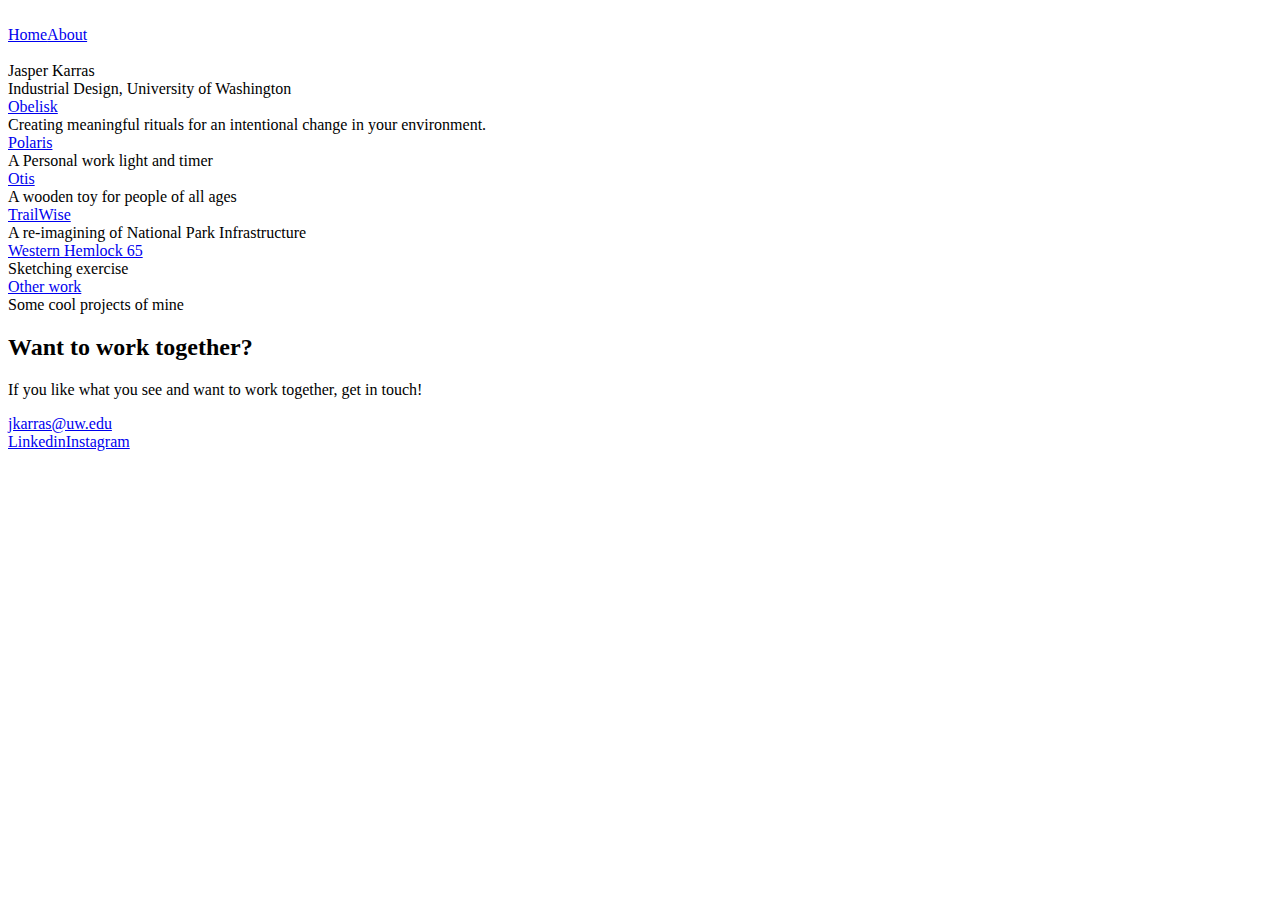
==== index.html @ 65a15283 "Update index.html" ====
<!DOCTYPE html><!-- Last Published: Wed Sep 06 2023 22:55:14 GMT+0000 (Coordinated Universal Time) -->
<html data-wf-domain="www.jasperkarras.com" data-wf-page="64d1410ad938872510b209ac" data-wf-site="639cd69fa449411ac38918b7">
   <head>
      <meta charset="utf-8"/>
      <title>Portfolio - Webflow HTML website template</title>
      <meta content="Portfolio - Webflow HTML website template" property="og:title"/>
      <meta content="https://uploads-ssl.webflow.com/5c6e6f46bf98b2013cf621c5/5cdbf62c56d6dd3315e2b16b_Portfolio%20SEO.jpg" property="og:image"/>
      <meta content="Portfolio - Webflow HTML website template" property="twitter:title"/>
      <meta content="https://uploads-ssl.webflow.com/5c6e6f46bf98b2013cf621c5/5cdbf62c56d6dd3315e2b16b_Portfolio%20SEO.jpg" property="twitter:image"/>
      <meta content="width=device-width, initial-scale=1" name="viewport"/>
      <link href="https://uploads-ssl.webflow.com/639cd69fa449411ac38918b7/css/jaspers-karras.webflow.66f921ea4.css" rel="stylesheet" type="text/css"/>
      <link href="https://fonts.googleapis.com" rel="preconnect"/>
      <link href="https://fonts.gstatic.com" rel="preconnect" crossorigin="anonymous"/>
      <script src="https://ajax.googleapis.com/ajax/libs/webfont/1.6.26/webfont.js" type="text/javascript"></script><script type="text/javascript">WebFont.load({  google: {    families: ["Montserrat:100,100italic,200,200italic,300,300italic,400,400italic,500,500italic,600,600italic,700,700italic,800,800italic,900,900italic"]  }});</script><script type="text/javascript">!function(o,c){var n=c.documentElement,t=" w-mod-";n.className+=t+"js",("ontouchstart"in o||o.DocumentTouch&&c instanceof DocumentTouch)&&(n.className+=t+"touch")}(window,document);</script>
      <link href="https://uploads-ssl.webflow.com/639cd69fa449411ac38918b7/639e74be36cbb329729930bb_Asset%205.png" rel="shortcut icon" type="image/x-icon"/>
      <link href="https://uploads-ssl.webflow.com/639cd69fa449411ac38918b7/639e745b406f2f4db6994e37_Asset%204.png" rel="apple-touch-icon"/>
   </head>
   <body>
      <div data-collapse="medium" data-animation="default" data-duration="400" data-easing="ease" data-easing2="ease" role="banner" class="navigation w-nav">
         <div class="navigation-items">
            <a href="/" aria-current="page" class="logo-link w-nav-brand w--current"><img src="https://uploads-ssl.webflow.com/639cd69fa449411ac38918b7/63a20079c3e6c9027e8489c9_Asset%207.png" width="104" alt=""/></a>
            <div class="navigation-wrap">
               <nav role="navigation" class="navigation-items w-nav-menu"><a href="/" aria-current="page" class="navigation-item w-nav-link w--current">Home</a><a href="/about" class="navigation-item w-nav-link">About</a></nav>
               <div class="menu-button w-nav-button"><img src="https://uploads-ssl.webflow.com/639cd69fa449411ac38918b7/639cd69fa44941b0b48918c8_menu-icon.png" width="22" alt="" class="menu-icon"/></div>
            </div>
         </div>
      </div>
      <div class="section">
         <div class="container">
            <div class="intro-wrap">
               <div class="name-text">Jasper Karras</div>
               <div class="paragrah2">Industrial Design, University of Washington</div>
            </div>
         </div>
      </div>
      <div class="section">
         <div id="works-grid" class="w-layout-grid works-grid">
            <div id="w-node-dff26f68-5731-3efa-d3dd-8f65c72d8fa5-10b209ac">
               <a href="/work/obelisk" class="work-image cc-work-1 w-inline-block"></a>
               <div class="work-description">
                  <a href="/work/obelisk" class="project-name-link">Obelisk<br/></a>
                  <div class="paragraph-light">Creating meaningful rituals for an intentional change in your environment.</div>
               </div>
            </div>
            <div id="w-node-dff26f68-5731-3efa-d3dd-8f65c72d8fad-10b209ac">
               <a href="/work/polaris" class="work-image cc-work-2 w-inline-block"></a>
               <div class="work-description">
                  <a href="/work/polaris" class="project-name-link">Polaris</a>
                  <div class="paragraph-light">A Personal work light and timer</div>
               </div>
            </div>
            <div id="w-node-dff26f68-5731-3efa-d3dd-8f65c72d8fb4-10b209ac">
               <a href="/work/otis" class="work-image cc-work-3 w-inline-block"></a>
               <div class="work-description">
                  <a href="/work/otis" class="project-name-link">Otis</a>
                  <div class="paragraph-light">A wooden toy for people of all ages</div>
               </div>
            </div>
            <div id="w-node-dff26f68-5731-3efa-d3dd-8f65c72d8fbb-10b209ac">
               <a href="/work/trail-wise" class="work-image cc-work-4 w-inline-block"></a>
               <div class="work-description">
                  <a href="/work/trail-wise" class="project-name-link">TrailWise</a>
                  <div class="paragraph-light">A re-imagining of National Park Infrastructure</div>
               </div>
            </div>
            <div id="w-node-_381e9c3f-f70e-a086-1b49-a9f26a371dec-10b209ac">
               <a href="/work/western-hemlock-65" class="work-image cc-work-5 w-inline-block"></a>
               <div class="work-description">
                  <a href="/work/western-hemlock-65" class="project-name-link">Western Hemlock 65<br/></a>
                  <div class="paragraph-light">Sketching exercise</div>
               </div>
            </div>
            <div id="w-node-_5ee3672b-4632-948b-01dc-3e80025dd409-10b209ac">
               <a href="/work/other-work" class="work-image w-inline-block"></a>
               <div class="work-description">
                  <a href="/work/other-work" class="project-name-link">Other work</a>
                  <div class="paragraph-light">Some cool projects of mine</div>
               </div>
            </div>
         </div>
      </div>
      <div class="section">
         <div class="container">
            <div class="email-section">
               <h2>Want to work together?</h2>
               <p>If you like what you see and want to work together, get in touch!</p>
               <a href="mailto:jkarras@uw.edu" class="email-link">jkarras@uw.edu</a>
            </div>
         </div>
      </div>
      <div class="footer-wrap">
         <div><a href="https://webflow.com/" target="_blank" class="webflow-link w-inline-block"></a></div>
         <div class="footer-links"><a href="https://www.linkedin.com/in/jasper-karras/" target="_blank" class="footer-item">Linkedin</a><a href="https://www.instagram.com/jasperbwk/" target="_blank" class="footer-item">Instagram</a></div>
      </div>
      <script src="https://d3e54v103j8qbb.cloudfront.net/js/jquery-3.5.1.min.dc5e7f18c8.js?site=639cd69fa449411ac38918b7" type="text/javascript" integrity="sha256-9/aliU8dGd2tb6OSsuzixeV4y/faTqgFtohetphbbj0=" crossorigin="anonymous"></script><script src="https://uploads-ssl.webflow.com/639cd69fa449411ac38918b7/js/webflow.d513ca016.js" type="text/javascript"></script>
   </body>
</html>
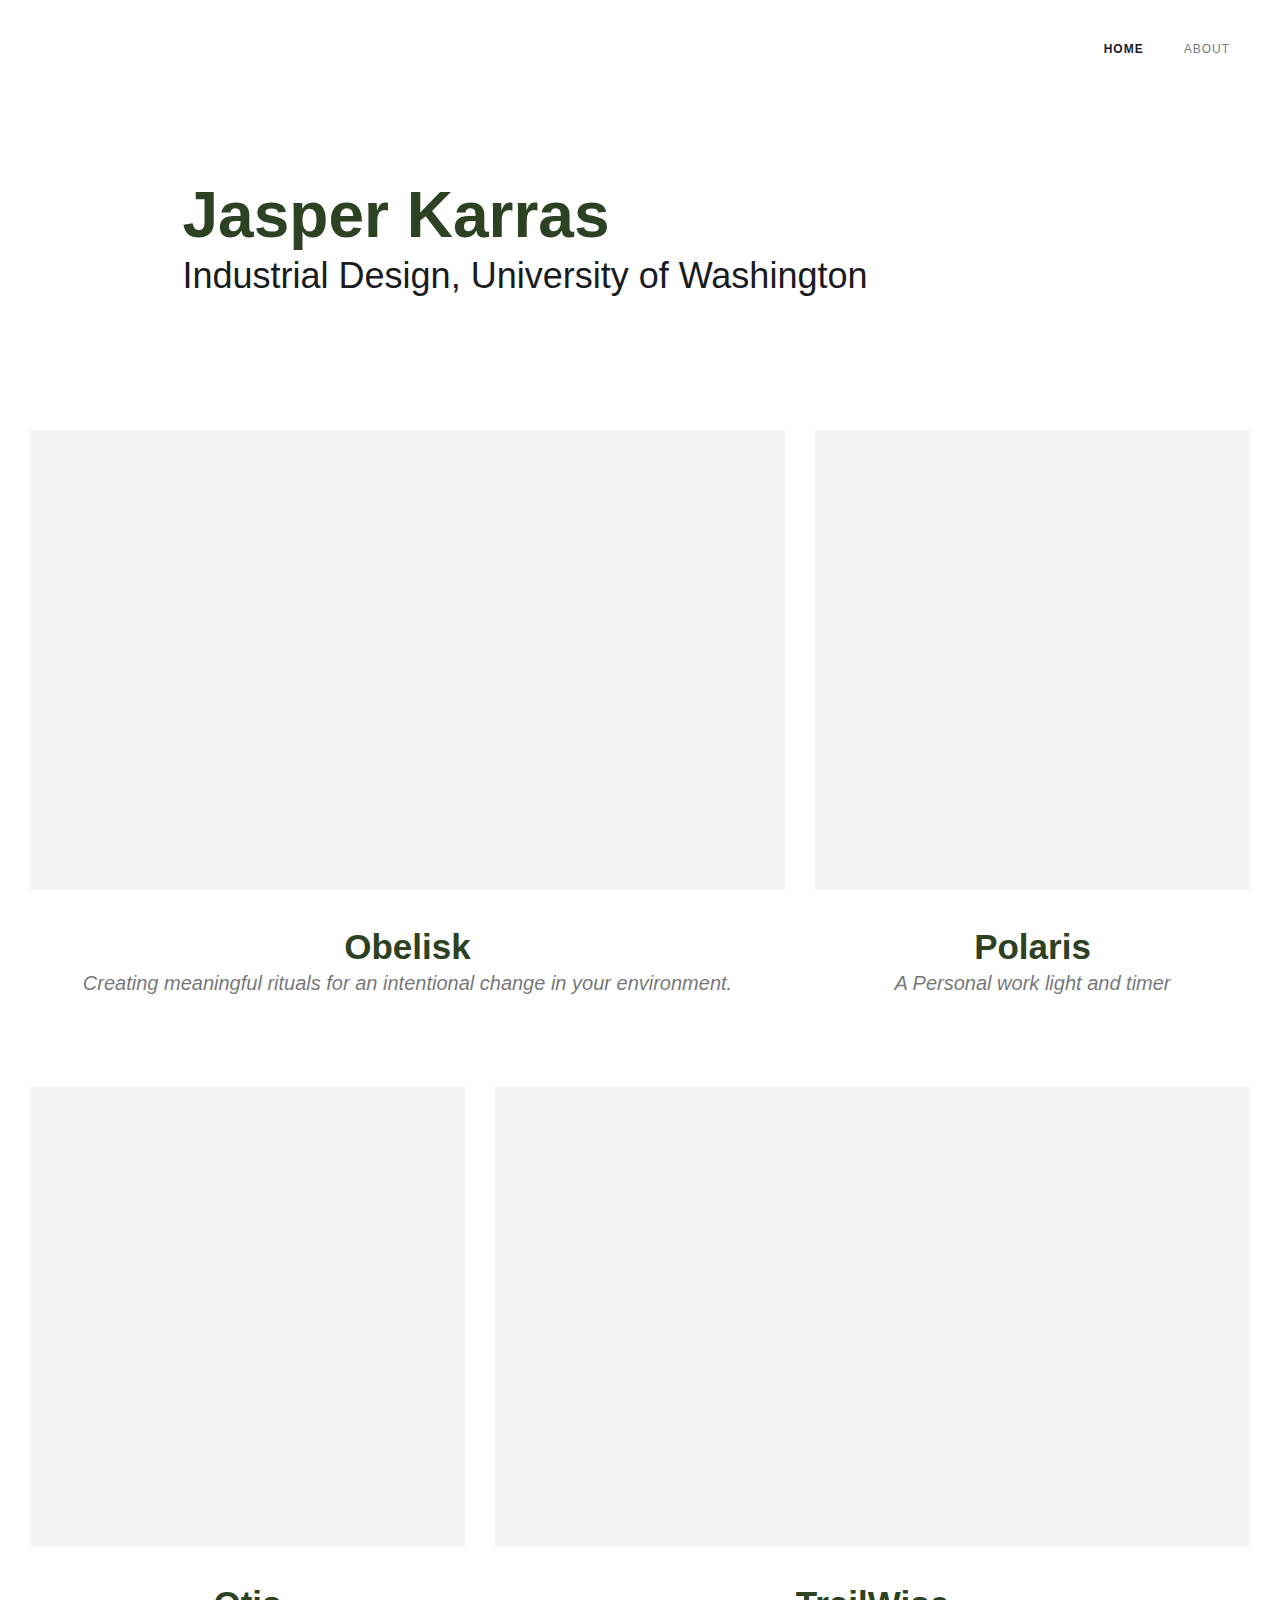
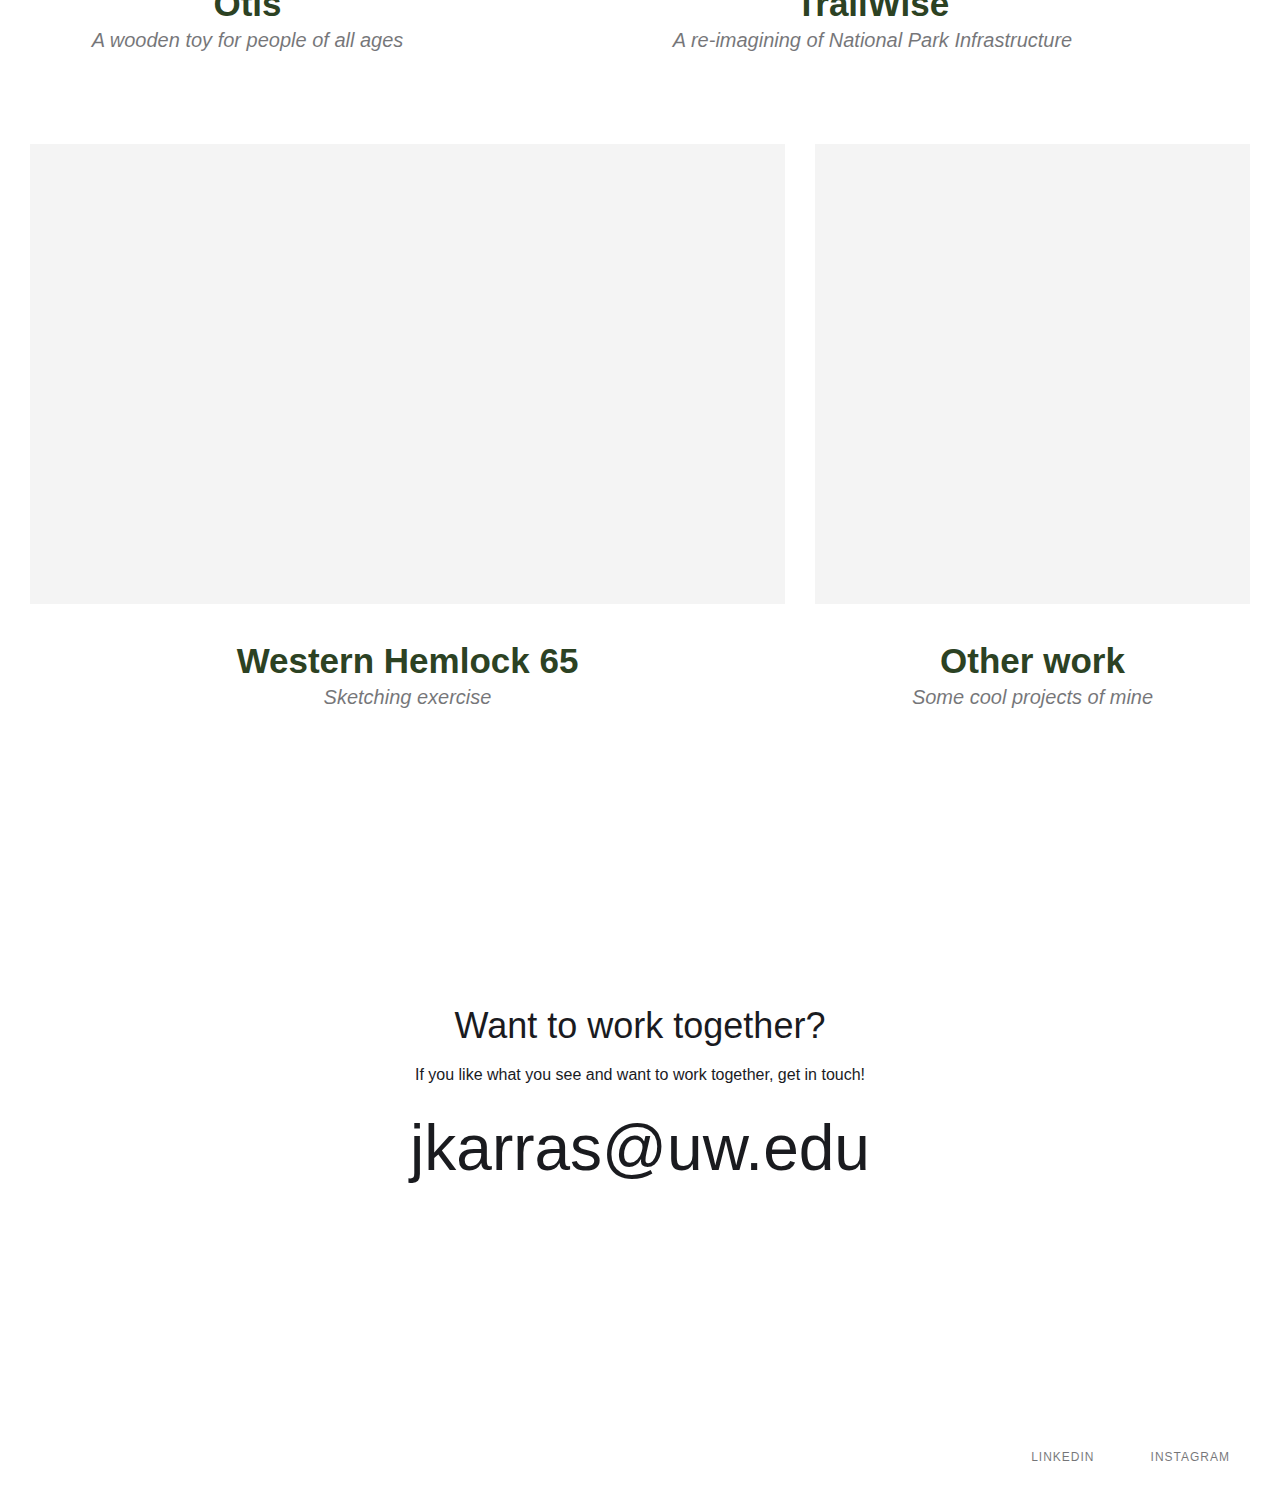
==== commit 819c4638: "Update index.html" ====
--- a/index.html
+++ b/index.html
@@ -2,13 +2,13 @@
 <html data-wf-domain="www.jasperkarras.com" data-wf-page="64d1410ad938872510b209ac" data-wf-site="639cd69fa449411ac38918b7">
    <head>
       <meta charset="utf-8"/>
-      <title>Portfolio - Webflow HTML website template</title>
+      <title>Portfolio</title>
       <meta content="Portfolio - Webflow HTML website template" property="og:title"/>
       <meta content="https://uploads-ssl.webflow.com/5c6e6f46bf98b2013cf621c5/5cdbf62c56d6dd3315e2b16b_Portfolio%20SEO.jpg" property="og:image"/>
       <meta content="Portfolio - Webflow HTML website template" property="twitter:title"/>
       <meta content="https://uploads-ssl.webflow.com/5c6e6f46bf98b2013cf621c5/5cdbf62c56d6dd3315e2b16b_Portfolio%20SEO.jpg" property="twitter:image"/>
       <meta content="width=device-width, initial-scale=1" name="viewport"/>
-      <link href="https://uploads-ssl.webflow.com/639cd69fa449411ac38918b7/css/jaspers-karras.webflow.66f921ea4.css" rel="stylesheet" type="text/css"/>
+      <link href="assets/css/main.css" rel="stylesheet" type="text/css"/>
       <link href="https://fonts.googleapis.com" rel="preconnect"/>
       <link href="https://fonts.gstatic.com" rel="preconnect" crossorigin="anonymous"/>
       <script src="https://ajax.googleapis.com/ajax/libs/webfont/1.6.26/webfont.js" type="text/javascript"></script><script type="text/javascript">WebFont.load({  google: {    families: ["Montserrat:100,100italic,200,200italic,300,300italic,400,400italic,500,500italic,600,600italic,700,700italic,800,800italic,900,900italic"]  }});</script><script type="text/javascript">!function(o,c){var n=c.documentElement,t=" w-mod-";n.className+=t+"js",("ontouchstart"in o||o.DocumentTouch&&c instanceof DocumentTouch)&&(n.className+=t+"touch")}(window,document);</script>
--- a/assets/css/main.css
+++ b/assets/css/main.css
@@ -0,0 +1,3737 @@
+html {
+  -ms-text-size-adjust: 100%;
+  -webkit-text-size-adjust: 100%;
+  font-family: sans-serif;
+}
+
+body {
+  margin: 0;
+}
+
+article, aside, details, figcaption, figure, footer, header, hgroup, main, menu, nav, section, summary {
+  display: block;
+}
+
+audio, canvas, progress, video {
+  vertical-align: baseline;
+  display: inline-block;
+}
+
+audio:not([controls]) {
+  height: 0;
+  display: none;
+}
+
+[hidden], template {
+  display: none;
+}
+
+a {
+  background-color: rgba(0, 0, 0, 0);
+}
+
+a:active, a:hover {
+  outline: 0;
+}
+
+abbr[title] {
+  border-bottom: 1px dotted;
+}
+
+b, strong {
+  font-weight: bold;
+}
+
+dfn {
+  font-style: italic;
+}
+
+h1 {
+  margin: .67em 0;
+  font-size: 2em;
+}
+
+mark {
+  color: #000;
+  background: #ff0;
+}
+
+small {
+  font-size: 80%;
+}
+
+sub, sup {
+  vertical-align: baseline;
+  font-size: 75%;
+  line-height: 0;
+  position: relative;
+}
+
+sup {
+  top: -.5em;
+}
+
+sub {
+  bottom: -.25em;
+}
+
+img {
+  border: 0;
+}
+
+svg:not(:root) {
+  overflow: hidden;
+}
+
+figure {
+  margin: 1em 40px;
+}
+
+hr {
+  box-sizing: content-box;
+  height: 0;
+}
+
+pre {
+  overflow: auto;
+}
+
+code, kbd, pre, samp {
+  font-family: monospace;
+  font-size: 1em;
+}
+
+button, input, optgroup, select, textarea {
+  color: inherit;
+  font: inherit;
+  margin: 0;
+}
+
+button {
+  overflow: visible;
+}
+
+button, select {
+  text-transform: none;
+}
+
+button, html input[type="button"], input[type="reset"] {
+  -webkit-appearance: button;
+  cursor: pointer;
+}
+
+button[disabled], html input[disabled] {
+  cursor: default;
+}
+
+button::-moz-focus-inner, input::-moz-focus-inner {
+  border: 0;
+  padding: 0;
+}
+
+input {
+  line-height: normal;
+}
+
+input[type="checkbox"], input[type="radio"] {
+  box-sizing: border-box;
+  padding: 0;
+}
+
+input[type="number"]::-webkit-inner-spin-button, input[type="number"]::-webkit-outer-spin-button {
+  height: auto;
+}
+
+input[type="search"] {
+  -webkit-appearance: none;
+}
+
+input[type="search"]::-webkit-search-cancel-button, input[type="search"]::-webkit-search-decoration {
+  -webkit-appearance: none;
+}
+
+fieldset {
+  border: 1px solid silver;
+  margin: 0 2px;
+  padding: .35em .625em .75em;
+}
+
+legend {
+  border: 0;
+  padding: 0;
+}
+
+textarea {
+  overflow: auto;
+}
+
+optgroup {
+  font-weight: bold;
+}
+
+table {
+  border-collapse: collapse;
+  border-spacing: 0;
+}
+
+td, th {
+  padding: 0;
+}
+
+@font-face {
+  font-family: webflow-icons;
+  src: url("[data-uri]") format("truetype");
+  font-weight: normal;
+  font-style: normal;
+}
+
+[class^="w-icon-"], [class*=" w-icon-"] {
+  speak: none;
+  font-variant: normal;
+  text-transform: none;
+  -webkit-font-smoothing: antialiased;
+  -moz-osx-font-smoothing: grayscale;
+  font-style: normal;
+  font-weight: normal;
+  line-height: 1;
+  font-family: webflow-icons !important;
+}
+
+.w-icon-slider-right:before {
+  content: "î˜€";
+}
+
+.w-icon-slider-left:before {
+  content: "î˜";
+}
+
+.w-icon-nav-menu:before {
+  content: "î˜‚";
+}
+
+.w-icon-arrow-down:before, .w-icon-dropdown-toggle:before {
+  content: "î˜ƒ";
+}
+
+.w-icon-file-upload-remove:before {
+  content: "î¤€";
+}
+
+.w-icon-file-upload-icon:before {
+  content: "î¤ƒ";
+}
+
+* {
+  box-sizing: border-box;
+}
+
+html {
+  height: 100%;
+}
+
+body {
+  min-height: 100%;
+  color: #333;
+  background-color: #fff;
+  margin: 0;
+  font-family: Arial, sans-serif;
+  font-size: 14px;
+  line-height: 20px;
+}
+
+img {
+  max-width: 100%;
+  vertical-align: middle;
+  display: inline-block;
+}
+
+html.w-mod-touch * {
+  background-attachment: scroll !important;
+}
+
+.w-block {
+  display: block;
+}
+
+.w-inline-block {
+  max-width: 100%;
+  display: inline-block;
+}
+
+.w-clearfix:before, .w-clearfix:after {
+  content: " ";
+  grid-area: 1 / 1 / 2 / 2;
+  display: table;
+}
+
+.w-clearfix:after {
+  clear: both;
+}
+
+.w-hidden {
+  display: none;
+}
+
+.w-button {
+  color: #fff;
+  line-height: inherit;
+  cursor: pointer;
+  background-color: #3898ec;
+  border: 0;
+  border-radius: 0;
+  padding: 9px 15px;
+  text-decoration: none;
+  display: inline-block;
+}
+
+input.w-button {
+  -webkit-appearance: button;
+}
+
+html[data-w-dynpage] [data-w-cloak] {
+  color: rgba(0, 0, 0, 0) !important;
+}
+
+.w-webflow-badge, .w-webflow-badge * {
+  z-index: auto;
+  visibility: visible;
+  box-sizing: border-box;
+  width: auto;
+  height: auto;
+  max-height: none;
+  max-width: none;
+  min-height: 0;
+  min-width: 0;
+  float: none;
+  clear: none;
+  box-shadow: none;
+  opacity: 1;
+  direction: ltr;
+  font-family: inherit;
+  font-weight: inherit;
+  color: inherit;
+  font-size: inherit;
+  line-height: inherit;
+  font-style: inherit;
+  font-variant: inherit;
+  text-align: inherit;
+  letter-spacing: inherit;
+  -webkit-text-decoration: inherit;
+  text-decoration: inherit;
+  text-indent: 0;
+  text-transform: inherit;
+  text-shadow: none;
+  font-smoothing: auto;
+  vertical-align: baseline;
+  cursor: inherit;
+  white-space: inherit;
+  word-break: normal;
+  word-spacing: normal;
+  word-wrap: normal;
+  background: none;
+  border: 0 rgba(0, 0, 0, 0);
+  border-radius: 0;
+  margin: 0;
+  padding: 0;
+  list-style-type: disc;
+  transition: none;
+  display: block;
+  position: static;
+  top: auto;
+  bottom: auto;
+  left: auto;
+  right: auto;
+  overflow: visible;
+  transform: none;
+}
+
+.w-webflow-badge {
+  white-space: nowrap;
+  cursor: pointer;
+  box-shadow: 0 0 0 1px rgba(0, 0, 0, .1), 0 1px 3px rgba(0, 0, 0, .1);
+  visibility: visible !important;
+  z-index: 2147483647 !important;
+  color: #aaadb0 !important;
+  opacity: 1 !important;
+  width: auto !important;
+  height: auto !important;
+  background-color: #fff !important;
+  border-radius: 3px !important;
+  margin: 0 !important;
+  padding: 6px 8px 6px 6px !important;
+  font-size: 12px !important;
+  line-height: 14px !important;
+  text-decoration: none !important;
+  display: inline-block !important;
+  position: fixed !important;
+  top: auto !important;
+  bottom: 12px !important;
+  left: auto !important;
+  right: 12px !important;
+  overflow: visible !important;
+  transform: none !important;
+}
+
+.w-webflow-badge > img {
+  visibility: visible !important;
+  opacity: 1 !important;
+  vertical-align: middle !important;
+  display: inline-block !important;
+}
+
+h1, h2, h3, h4, h5, h6 {
+  margin-bottom: 10px;
+  font-weight: bold;
+}
+
+h1 {
+  margin-top: 20px;
+  font-size: 38px;
+  line-height: 44px;
+}
+
+h2 {
+  margin-top: 20px;
+  font-size: 32px;
+  line-height: 36px;
+}
+
+h3 {
+  margin-top: 20px;
+  font-size: 24px;
+  line-height: 30px;
+}
+
+h4 {
+  margin-top: 10px;
+  font-size: 18px;
+  line-height: 24px;
+}
+
+h5 {
+  margin-top: 10px;
+  font-size: 14px;
+  line-height: 20px;
+}
+
+h6 {
+  margin-top: 10px;
+  font-size: 12px;
+  line-height: 18px;
+}
+
+p {
+  margin-top: 0;
+  margin-bottom: 10px;
+}
+
+blockquote {
+  border-left: 5px solid #e2e2e2;
+  margin: 0 0 10px;
+  padding: 10px 20px;
+  font-size: 18px;
+  line-height: 22px;
+}
+
+figure {
+  margin: 0 0 10px;
+}
+
+figcaption {
+  text-align: center;
+  margin-top: 5px;
+}
+
+ul, ol {
+  margin-top: 0;
+  margin-bottom: 10px;
+  padding-left: 40px;
+}
+
+.w-list-unstyled {
+  padding-left: 0;
+  list-style: none;
+}
+
+.w-embed:before, .w-embed:after {
+  content: " ";
+  grid-area: 1 / 1 / 2 / 2;
+  display: table;
+}
+
+.w-embed:after {
+  clear: both;
+}
+
+.w-video {
+  width: 100%;
+  padding: 0;
+  position: relative;
+}
+
+.w-video iframe, .w-video object, .w-video embed {
+  width: 100%;
+  height: 100%;
+  border: none;
+  position: absolute;
+  top: 0;
+  left: 0;
+}
+
+fieldset {
+  border: 0;
+  margin: 0;
+  padding: 0;
+}
+
+button, [type="button"], [type="reset"] {
+  cursor: pointer;
+  -webkit-appearance: button;
+  border: 0;
+}
+
+.w-form {
+  margin: 0 0 15px;
+}
+
+.w-form-done {
+  text-align: center;
+  background-color: #ddd;
+  padding: 20px;
+  display: none;
+}
+
+.w-form-fail {
+  background-color: #ffdede;
+  margin-top: 10px;
+  padding: 10px;
+  display: none;
+}
+
+label {
+  margin-bottom: 5px;
+  font-weight: bold;
+  display: block;
+}
+
+.w-input, .w-select {
+  width: 100%;
+  height: 38px;
+  color: #333;
+  vertical-align: middle;
+  background-color: #fff;
+  border: 1px solid #ccc;
+  margin-bottom: 10px;
+  padding: 8px 12px;
+  font-size: 14px;
+  line-height: 1.42857;
+  display: block;
+}
+
+.w-input:-moz-placeholder, .w-select:-moz-placeholder {
+  color: #999;
+}
+
+.w-input::-moz-placeholder, .w-select::-moz-placeholder {
+  color: #999;
+  opacity: 1;
+}
+
+.w-input::-webkit-input-placeholder, .w-select::-webkit-input-placeholder {
+  color: #999;
+}
+
+.w-input:focus, .w-select:focus {
+  border-color: #3898ec;
+  outline: 0;
+}
+
+.w-input[disabled], .w-select[disabled], .w-input[readonly], .w-select[readonly], fieldset[disabled] .w-input, fieldset[disabled] .w-select {
+  cursor: not-allowed;
+}
+
+.w-input[disabled]:not(.w-input-disabled), .w-select[disabled]:not(.w-input-disabled), .w-input[readonly], .w-select[readonly], fieldset[disabled]:not(.w-input-disabled) .w-input, fieldset[disabled]:not(.w-input-disabled) .w-select {
+  background-color: #eee;
+}
+
+textarea.w-input, textarea.w-select {
+  height: auto;
+}
+
+.w-select {
+  background-color: #f3f3f3;
+}
+
+.w-select[multiple] {
+  height: auto;
+}
+
+.w-form-label {
+  cursor: pointer;
+  margin-bottom: 0;
+  font-weight: normal;
+  display: inline-block;
+}
+
+.w-radio {
+  margin-bottom: 5px;
+  padding-left: 20px;
+  display: block;
+}
+
+.w-radio:before, .w-radio:after {
+  content: " ";
+  grid-area: 1 / 1 / 2 / 2;
+  display: table;
+}
+
+.w-radio:after {
+  clear: both;
+}
+
+.w-radio-input {
+  float: left;
+  margin: 3px 0 0 -20px;
+  line-height: normal;
+}
+
+.w-file-upload {
+  margin-bottom: 10px;
+  display: block;
+}
+
+.w-file-upload-input {
+  width: .1px;
+  height: .1px;
+  opacity: 0;
+  z-index: -100;
+  position: absolute;
+  overflow: hidden;
+}
+
+.w-file-upload-default, .w-file-upload-uploading, .w-file-upload-success {
+  color: #333;
+  display: inline-block;
+}
+
+.w-file-upload-error {
+  margin-top: 10px;
+  display: block;
+}
+
+.w-file-upload-default.w-hidden, .w-file-upload-uploading.w-hidden, .w-file-upload-error.w-hidden, .w-file-upload-success.w-hidden {
+  display: none;
+}
+
+.w-file-upload-uploading-btn {
+  cursor: pointer;
+  background-color: #fafafa;
+  border: 1px solid #ccc;
+  margin: 0;
+  padding: 8px 12px;
+  font-size: 14px;
+  font-weight: normal;
+  display: flex;
+}
+
+.w-file-upload-file {
+  background-color: #fafafa;
+  border: 1px solid #ccc;
+  flex-grow: 1;
+  justify-content: space-between;
+  margin: 0;
+  padding: 8px 9px 8px 11px;
+  display: flex;
+}
+
+.w-file-upload-file-name {
+  font-size: 14px;
+  font-weight: normal;
+  display: block;
+}
+
+.w-file-remove-link {
+  width: auto;
+  height: auto;
+  cursor: pointer;
+  margin-top: 3px;
+  margin-left: 10px;
+  padding: 3px;
+  display: block;
+}
+
+.w-icon-file-upload-remove {
+  margin: auto;
+  font-size: 10px;
+}
+
+.w-file-upload-error-msg {
+  color: #ea384c;
+  padding: 2px 0;
+  display: inline-block;
+}
+
+.w-file-upload-info {
+  padding: 0 12px;
+  line-height: 38px;
+  display: inline-block;
+}
+
+.w-file-upload-label {
+  cursor: pointer;
+  background-color: #fafafa;
+  border: 1px solid #ccc;
+  margin: 0;
+  padding: 8px 12px;
+  font-size: 14px;
+  font-weight: normal;
+  display: inline-block;
+}
+
+.w-icon-file-upload-icon, .w-icon-file-upload-uploading {
+  width: 20px;
+  margin-right: 8px;
+  display: inline-block;
+}
+
+.w-icon-file-upload-uploading {
+  height: 20px;
+}
+
+.w-container {
+  max-width: 940px;
+  margin-left: auto;
+  margin-right: auto;
+}
+
+.w-container:before, .w-container:after {
+  content: " ";
+  grid-area: 1 / 1 / 2 / 2;
+  display: table;
+}
+
+.w-container:after {
+  clear: both;
+}
+
+.w-container .w-row {
+  margin-left: -10px;
+  margin-right: -10px;
+}
+
+.w-row:before, .w-row:after {
+  content: " ";
+  grid-area: 1 / 1 / 2 / 2;
+  display: table;
+}
+
+.w-row:after {
+  clear: both;
+}
+
+.w-row .w-row {
+  margin-left: 0;
+  margin-right: 0;
+}
+
+.w-col {
+  float: left;
+  width: 100%;
+  min-height: 1px;
+  padding-left: 10px;
+  padding-right: 10px;
+  position: relative;
+}
+
+.w-col .w-col {
+  padding-left: 0;
+  padding-right: 0;
+}
+
+.w-col-1 {
+  width: 8.33333%;
+}
+
+.w-col-2 {
+  width: 16.6667%;
+}
+
+.w-col-3 {
+  width: 25%;
+}
+
+.w-col-4 {
+  width: 33.3333%;
+}
+
+.w-col-5 {
+  width: 41.6667%;
+}
+
+.w-col-6 {
+  width: 50%;
+}
+
+.w-col-7 {
+  width: 58.3333%;
+}
+
+.w-col-8 {
+  width: 66.6667%;
+}
+
+.w-col-9 {
+  width: 75%;
+}
+
+.w-col-10 {
+  width: 83.3333%;
+}
+
+.w-col-11 {
+  width: 91.6667%;
+}
+
+.w-col-12 {
+  width: 100%;
+}
+
+.w-hidden-main {
+  display: none !important;
+}
+
+@media screen and (max-width: 991px) {
+  .w-container {
+    max-width: 728px;
+  }
+
+  .w-hidden-main {
+    display: inherit !important;
+  }
+
+  .w-hidden-medium {
+    display: none !important;
+  }
+
+  .w-col-medium-1 {
+    width: 8.33333%;
+  }
+
+  .w-col-medium-2 {
+    width: 16.6667%;
+  }
+
+  .w-col-medium-3 {
+    width: 25%;
+  }
+
+  .w-col-medium-4 {
+    width: 33.3333%;
+  }
+
+  .w-col-medium-5 {
+    width: 41.6667%;
+  }
+
+  .w-col-medium-6 {
+    width: 50%;
+  }
+
+  .w-col-medium-7 {
+    width: 58.3333%;
+  }
+
+  .w-col-medium-8 {
+    width: 66.6667%;
+  }
+
+  .w-col-medium-9 {
+    width: 75%;
+  }
+
+  .w-col-medium-10 {
+    width: 83.3333%;
+  }
+
+  .w-col-medium-11 {
+    width: 91.6667%;
+  }
+
+  .w-col-medium-12 {
+    width: 100%;
+  }
+
+  .w-col-stack {
+    width: 100%;
+    left: auto;
+    right: auto;
+  }
+}
+
+@media screen and (max-width: 767px) {
+  .w-hidden-main, .w-hidden-medium {
+    display: inherit !important;
+  }
+
+  .w-hidden-small {
+    display: none !important;
+  }
+
+  .w-row, .w-container .w-row {
+    margin-left: 0;
+    margin-right: 0;
+  }
+
+  .w-col {
+    width: 100%;
+    left: auto;
+    right: auto;
+  }
+
+  .w-col-small-1 {
+    width: 8.33333%;
+  }
+
+  .w-col-small-2 {
+    width: 16.6667%;
+  }
+
+  .w-col-small-3 {
+    width: 25%;
+  }
+
+  .w-col-small-4 {
+    width: 33.3333%;
+  }
+
+  .w-col-small-5 {
+    width: 41.6667%;
+  }
+
+  .w-col-small-6 {
+    width: 50%;
+  }
+
+  .w-col-small-7 {
+    width: 58.3333%;
+  }
+
+  .w-col-small-8 {
+    width: 66.6667%;
+  }
+
+  .w-col-small-9 {
+    width: 75%;
+  }
+
+  .w-col-small-10 {
+    width: 83.3333%;
+  }
+
+  .w-col-small-11 {
+    width: 91.6667%;
+  }
+
+  .w-col-small-12 {
+    width: 100%;
+  }
+}
+
+@media screen and (max-width: 479px) {
+  .w-container {
+    max-width: none;
+  }
+
+  .w-hidden-main, .w-hidden-medium, .w-hidden-small {
+    display: inherit !important;
+  }
+
+  .w-hidden-tiny {
+    display: none !important;
+  }
+
+  .w-col {
+    width: 100%;
+  }
+
+  .w-col-tiny-1 {
+    width: 8.33333%;
+  }
+
+  .w-col-tiny-2 {
+    width: 16.6667%;
+  }
+
+  .w-col-tiny-3 {
+    width: 25%;
+  }
+
+  .w-col-tiny-4 {
+    width: 33.3333%;
+  }
+
+  .w-col-tiny-5 {
+    width: 41.6667%;
+  }
+
+  .w-col-tiny-6 {
+    width: 50%;
+  }
+
+  .w-col-tiny-7 {
+    width: 58.3333%;
+  }
+
+  .w-col-tiny-8 {
+    width: 66.6667%;
+  }
+
+  .w-col-tiny-9 {
+    width: 75%;
+  }
+
+  .w-col-tiny-10 {
+    width: 83.3333%;
+  }
+
+  .w-col-tiny-11 {
+    width: 91.6667%;
+  }
+
+  .w-col-tiny-12 {
+    width: 100%;
+  }
+}
+
+.w-widget {
+  position: relative;
+}
+
+.w-widget-map {
+  width: 100%;
+  height: 400px;
+}
+
+.w-widget-map label {
+  width: auto;
+  display: inline;
+}
+
+.w-widget-map img {
+  max-width: inherit;
+}
+
+.w-widget-map .gm-style-iw {
+  text-align: center;
+}
+
+.w-widget-map .gm-style-iw > button {
+  display: none !important;
+}
+
+.w-widget-twitter {
+  overflow: hidden;
+}
+
+.w-widget-twitter-count-shim {
+  vertical-align: top;
+  width: 28px;
+  height: 20px;
+  text-align: center;
+  background: #fff;
+  border: 1px solid #758696;
+  border-radius: 3px;
+  display: inline-block;
+  position: relative;
+}
+
+.w-widget-twitter-count-shim * {
+  pointer-events: none;
+  -webkit-user-select: none;
+  -ms-user-select: none;
+  user-select: none;
+}
+
+.w-widget-twitter-count-shim .w-widget-twitter-count-inner {
+  text-align: center;
+  color: #999;
+  font-family: serif;
+  font-size: 15px;
+  line-height: 12px;
+  position: relative;
+}
+
+.w-widget-twitter-count-shim .w-widget-twitter-count-clear {
+  display: block;
+  position: relative;
+}
+
+.w-widget-twitter-count-shim.w--large {
+  width: 36px;
+  height: 28px;
+}
+
+.w-widget-twitter-count-shim.w--large .w-widget-twitter-count-inner {
+  font-size: 18px;
+  line-height: 18px;
+}
+
+.w-widget-twitter-count-shim:not(.w--vertical) {
+  margin-left: 5px;
+  margin-right: 8px;
+}
+
+.w-widget-twitter-count-shim:not(.w--vertical).w--large {
+  margin-left: 6px;
+}
+
+.w-widget-twitter-count-shim:not(.w--vertical):before, .w-widget-twitter-count-shim:not(.w--vertical):after {
+  content: " ";
+  height: 0;
+  width: 0;
+  pointer-events: none;
+  border: solid rgba(0, 0, 0, 0);
+  position: absolute;
+  top: 50%;
+  left: 0;
+}
+
+.w-widget-twitter-count-shim:not(.w--vertical):before {
+  border-width: 4px;
+  border-color: rgba(117, 134, 150, 0) #5d6c7b rgba(117, 134, 150, 0) rgba(117, 134, 150, 0);
+  margin-top: -4px;
+  margin-left: -9px;
+}
+
+.w-widget-twitter-count-shim:not(.w--vertical).w--large:before {
+  border-width: 5px;
+  margin-top: -5px;
+  margin-left: -10px;
+}
+
+.w-widget-twitter-count-shim:not(.w--vertical):after {
+  border-width: 4px;
+  border-color: rgba(255, 255, 255, 0) #fff rgba(255, 255, 255, 0) rgba(255, 255, 255, 0);
+  margin-top: -4px;
+  margin-left: -8px;
+}
+
+.w-widget-twitter-count-shim:not(.w--vertical).w--large:after {
+  border-width: 5px;
+  margin-top: -5px;
+  margin-left: -9px;
+}
+
+.w-widget-twitter-count-shim.w--vertical {
+  width: 61px;
+  height: 33px;
+  margin-bottom: 8px;
+}
+
+.w-widget-twitter-count-shim.w--vertical:before, .w-widget-twitter-count-shim.w--vertical:after {
+  content: " ";
+  height: 0;
+  width: 0;
+  pointer-events: none;
+  border: solid rgba(0, 0, 0, 0);
+  position: absolute;
+  top: 100%;
+  left: 50%;
+}
+
+.w-widget-twitter-count-shim.w--vertical:before {
+  border-width: 5px;
+  border-color: #5d6c7b rgba(117, 134, 150, 0) rgba(117, 134, 150, 0);
+  margin-left: -5px;
+}
+
+.w-widget-twitter-count-shim.w--vertical:after {
+  border-width: 4px;
+  border-color: #fff rgba(255, 255, 255, 0) rgba(255, 255, 255, 0);
+  margin-left: -4px;
+}
+
+.w-widget-twitter-count-shim.w--vertical .w-widget-twitter-count-inner {
+  font-size: 18px;
+  line-height: 22px;
+}
+
+.w-widget-twitter-count-shim.w--vertical.w--large {
+  width: 76px;
+}
+
+.w-background-video {
+  height: 500px;
+  color: #fff;
+  position: relative;
+  overflow: hidden;
+}
+
+.w-background-video > video {
+  width: 100%;
+  height: 100%;
+  object-fit: cover;
+  z-index: -100;
+  background-position: 50%;
+  background-size: cover;
+  margin: auto;
+  position: absolute;
+  top: -100%;
+  bottom: -100%;
+  left: -100%;
+  right: -100%;
+}
+
+.w-background-video > video::-webkit-media-controls-start-playback-button {
+  -webkit-appearance: none;
+  display: none !important;
+}
+
+.w-background-video--control {
+  background-color: rgba(0, 0, 0, 0);
+  padding: 0;
+  position: absolute;
+  bottom: 1em;
+  right: 1em;
+}
+
+.w-background-video--control > [hidden] {
+  display: none !important;
+}
+
+.w-slider {
+  height: 300px;
+  text-align: center;
+  clear: both;
+  -webkit-tap-highlight-color: rgba(0, 0, 0, 0);
+  tap-highlight-color: rgba(0, 0, 0, 0);
+  background: #ddd;
+  position: relative;
+}
+
+.w-slider-mask {
+  z-index: 1;
+  height: 100%;
+  white-space: nowrap;
+  display: block;
+  position: relative;
+  left: 0;
+  right: 0;
+  overflow: hidden;
+}
+
+.w-slide {
+  vertical-align: top;
+  width: 100%;
+  height: 100%;
+  white-space: normal;
+  text-align: left;
+  display: inline-block;
+  position: relative;
+}
+
+.w-slider-nav {
+  z-index: 2;
+  height: 40px;
+  text-align: center;
+  -webkit-tap-highlight-color: rgba(0, 0, 0, 0);
+  tap-highlight-color: rgba(0, 0, 0, 0);
+  margin: auto;
+  padding-top: 10px;
+  position: absolute;
+  top: auto;
+  bottom: 0;
+  left: 0;
+  right: 0;
+}
+
+.w-slider-nav.w-round > div {
+  border-radius: 100%;
+}
+
+.w-slider-nav.w-num > div {
+  width: auto;
+  height: auto;
+  font-size: inherit;
+  line-height: inherit;
+  padding: .2em .5em;
+}
+
+.w-slider-nav.w-shadow > div {
+  box-shadow: 0 0 3px rgba(51, 51, 51, .4);
+}
+
+.w-slider-nav-invert {
+  color: #fff;
+}
+
+.w-slider-nav-invert > div {
+  background-color: rgba(34, 34, 34, .4);
+}
+
+.w-slider-nav-invert > div.w-active {
+  background-color: #222;
+}
+
+.w-slider-dot {
+  width: 1em;
+  height: 1em;
+  cursor: pointer;
+  background-color: rgba(255, 255, 255, .4);
+  margin: 0 3px .5em;
+  transition: background-color .1s, color .1s;
+  display: inline-block;
+  position: relative;
+}
+
+.w-slider-dot.w-active {
+  background-color: #fff;
+}
+
+.w-slider-dot:focus {
+  outline: none;
+  box-shadow: 0 0 0 2px #fff;
+}
+
+.w-slider-dot:focus.w-active {
+  box-shadow: none;
+}
+
+.w-slider-arrow-left, .w-slider-arrow-right {
+  width: 80px;
+  cursor: pointer;
+  color: #fff;
+  -webkit-tap-highlight-color: rgba(0, 0, 0, 0);
+  tap-highlight-color: rgba(0, 0, 0, 0);
+  -webkit-user-select: none;
+  -ms-user-select: none;
+  user-select: none;
+  margin: auto;
+  font-size: 40px;
+  position: absolute;
+  top: 0;
+  bottom: 0;
+  left: 0;
+  right: 0;
+  overflow: hidden;
+}
+
+.w-slider-arrow-left [class^="w-icon-"], .w-slider-arrow-right [class^="w-icon-"], .w-slider-arrow-left [class*=" w-icon-"], .w-slider-arrow-right [class*=" w-icon-"] {
+  position: absolute;
+}
+
+.w-slider-arrow-left:focus, .w-slider-arrow-right:focus {
+  outline: 0;
+}
+
+.w-slider-arrow-left {
+  z-index: 3;
+  right: auto;
+}
+
+.w-slider-arrow-right {
+  z-index: 4;
+  left: auto;
+}
+
+.w-icon-slider-left, .w-icon-slider-right {
+  width: 1em;
+  height: 1em;
+  margin: auto;
+  top: 0;
+  bottom: 0;
+  left: 0;
+  right: 0;
+}
+
+.w-slider-aria-label {
+  clip: rect(0 0 0 0);
+  height: 1px;
+  width: 1px;
+  border: 0;
+  margin: -1px;
+  padding: 0;
+  position: absolute;
+  overflow: hidden;
+}
+
+.w-slider-force-show {
+  display: block !important;
+}
+
+.w-dropdown {
+  text-align: left;
+  z-index: 900;
+  margin-left: auto;
+  margin-right: auto;
+  display: inline-block;
+  position: relative;
+}
+
+.w-dropdown-btn, .w-dropdown-toggle, .w-dropdown-link {
+  vertical-align: top;
+  color: #222;
+  text-align: left;
+  white-space: nowrap;
+  margin-left: auto;
+  margin-right: auto;
+  padding: 20px;
+  text-decoration: none;
+  position: relative;
+}
+
+.w-dropdown-toggle {
+  -webkit-user-select: none;
+  -ms-user-select: none;
+  user-select: none;
+  cursor: pointer;
+  padding-right: 40px;
+  display: inline-block;
+}
+
+.w-dropdown-toggle:focus {
+  outline: 0;
+}
+
+.w-icon-dropdown-toggle {
+  width: 1em;
+  height: 1em;
+  margin: auto 20px auto auto;
+  position: absolute;
+  top: 0;
+  bottom: 0;
+  right: 0;
+}
+
+.w-dropdown-list {
+  min-width: 100%;
+  background: #ddd;
+  display: none;
+  position: absolute;
+}
+
+.w-dropdown-list.w--open {
+  display: block;
+}
+
+.w-dropdown-link {
+  color: #222;
+  padding: 10px 20px;
+  display: block;
+}
+
+.w-dropdown-link.w--current {
+  color: #0082f3;
+}
+
+.w-dropdown-link:focus {
+  outline: 0;
+}
+
+@media screen and (max-width: 767px) {
+  .w-nav-brand {
+    padding-left: 10px;
+  }
+}
+
+.w-lightbox-backdrop {
+  cursor: auto;
+  letter-spacing: normal;
+  text-indent: 0;
+  text-shadow: none;
+  text-transform: none;
+  visibility: visible;
+  white-space: normal;
+  word-break: normal;
+  word-spacing: normal;
+  word-wrap: normal;
+  color: #fff;
+  text-align: center;
+  z-index: 2000;
+  opacity: 0;
+  -webkit-user-select: none;
+  -moz-user-select: none;
+  -webkit-tap-highlight-color: transparent;
+  background: rgba(0, 0, 0, .9);
+  outline: 0;
+  font-family: Helvetica Neue, Helvetica, Ubuntu, Segoe UI, Verdana, sans-serif;
+  font-size: 17px;
+  font-style: normal;
+  font-weight: 300;
+  line-height: 1.2;
+  list-style: disc;
+  position: fixed;
+  top: 0;
+  bottom: 0;
+  left: 0;
+  right: 0;
+  -webkit-transform: translate(0);
+}
+
+.w-lightbox-backdrop, .w-lightbox-container {
+  height: 100%;
+  -webkit-overflow-scrolling: touch;
+  overflow: auto;
+}
+
+.w-lightbox-content {
+  height: 100vh;
+  position: relative;
+  overflow: hidden;
+}
+
+.w-lightbox-view {
+  width: 100vw;
+  height: 100vh;
+  opacity: 0;
+  position: absolute;
+}
+
+.w-lightbox-view:before {
+  content: "";
+  height: 100vh;
+}
+
+.w-lightbox-group, .w-lightbox-group .w-lightbox-view, .w-lightbox-group .w-lightbox-view:before {
+  height: 86vh;
+}
+
+.w-lightbox-frame, .w-lightbox-view:before {
+  vertical-align: middle;
+  display: inline-block;
+}
+
+.w-lightbox-figure {
+  margin: 0;
+  position: relative;
+}
+
+.w-lightbox-group .w-lightbox-figure {
+  cursor: pointer;
+}
+
+.w-lightbox-img {
+  width: auto;
+  height: auto;
+  max-width: none;
+}
+
+.w-lightbox-image {
+  float: none;
+  max-width: 100vw;
+  max-height: 100vh;
+  display: block;
+}
+
+.w-lightbox-group .w-lightbox-image {
+  max-height: 86vh;
+}
+
+.w-lightbox-caption {
+  text-align: left;
+  text-overflow: ellipsis;
+  white-space: nowrap;
+  background: rgba(0, 0, 0, .4);
+  padding: .5em 1em;
+  position: absolute;
+  bottom: 0;
+  left: 0;
+  right: 0;
+  overflow: hidden;
+}
+
+.w-lightbox-embed {
+  width: 100%;
+  height: 100%;
+  position: absolute;
+  top: 0;
+  bottom: 0;
+  left: 0;
+  right: 0;
+}
+
+.w-lightbox-control {
+  width: 4em;
+  cursor: pointer;
+  background-position: center;
+  background-repeat: no-repeat;
+  background-size: 24px;
+  transition: all .3s;
+  position: absolute;
+  top: 0;
+}
+
+.w-lightbox-left {
+  background-image: url("[data-uri]");
+  display: none;
+  bottom: 0;
+  left: 0;
+}
+
+.w-lightbox-right {
+  background-image: url("[data-uri]");
+  display: none;
+  bottom: 0;
+  right: 0;
+}
+
+.w-lightbox-close {
+  height: 2.6em;
+  background-image: url("[data-uri]");
+  background-size: 18px;
+  right: 0;
+}
+
+.w-lightbox-strip {
+  white-space: nowrap;
+  padding: 0 1vh;
+  line-height: 0;
+  position: absolute;
+  bottom: 0;
+  left: 0;
+  right: 0;
+  overflow-x: auto;
+  overflow-y: hidden;
+}
+
+.w-lightbox-item {
+  width: 10vh;
+  box-sizing: content-box;
+  cursor: pointer;
+  padding: 2vh 1vh;
+  display: inline-block;
+  -webkit-transform: translate3d(0, 0, 0);
+}
+
+.w-lightbox-active {
+  opacity: .3;
+}
+
+.w-lightbox-thumbnail {
+  height: 10vh;
+  background: #222;
+  position: relative;
+  overflow: hidden;
+}
+
+.w-lightbox-thumbnail-image {
+  position: absolute;
+  top: 0;
+  left: 0;
+}
+
+.w-lightbox-thumbnail .w-lightbox-tall {
+  width: 100%;
+  top: 50%;
+  transform: translate(0, -50%);
+}
+
+.w-lightbox-thumbnail .w-lightbox-wide {
+  height: 100%;
+  left: 50%;
+  transform: translate(-50%);
+}
+
+.w-lightbox-spinner {
+  box-sizing: border-box;
+  width: 40px;
+  height: 40px;
+  border: 5px solid rgba(0, 0, 0, .4);
+  border-radius: 50%;
+  margin-top: -20px;
+  margin-left: -20px;
+  animation: .8s linear infinite spin;
+  position: absolute;
+  top: 50%;
+  left: 50%;
+}
+
+.w-lightbox-spinner:after {
+  content: "";
+  border: 3px solid rgba(0, 0, 0, 0);
+  border-bottom-color: #fff;
+  border-radius: 50%;
+  position: absolute;
+  top: -4px;
+  bottom: -4px;
+  left: -4px;
+  right: -4px;
+}
+
+.w-lightbox-hide {
+  display: none;
+}
+
+.w-lightbox-noscroll {
+  overflow: hidden;
+}
+
+@media (min-width: 768px) {
+  .w-lightbox-content {
+    height: 96vh;
+    margin-top: 2vh;
+  }
+
+  .w-lightbox-view, .w-lightbox-view:before {
+    height: 96vh;
+  }
+
+  .w-lightbox-group, .w-lightbox-group .w-lightbox-view, .w-lightbox-group .w-lightbox-view:before {
+    height: 84vh;
+  }
+
+  .w-lightbox-image {
+    max-width: 96vw;
+    max-height: 96vh;
+  }
+
+  .w-lightbox-group .w-lightbox-image {
+    max-width: 82.3vw;
+    max-height: 84vh;
+  }
+
+  .w-lightbox-left, .w-lightbox-right {
+    opacity: .5;
+    display: block;
+  }
+
+  .w-lightbox-close {
+    opacity: .8;
+  }
+
+  .w-lightbox-control:hover {
+    opacity: 1;
+  }
+}
+
+.w-lightbox-inactive, .w-lightbox-inactive:hover {
+  opacity: 0;
+}
+
+.w-richtext:before, .w-richtext:after {
+  content: " ";
+  grid-area: 1 / 1 / 2 / 2;
+  display: table;
+}
+
+.w-richtext:after {
+  clear: both;
+}
+
+.w-richtext[contenteditable="true"]:before, .w-richtext[contenteditable="true"]:after {
+  white-space: initial;
+}
+
+.w-richtext ol, .w-richtext ul {
+  overflow: hidden;
+}
+
+.w-richtext .w-richtext-figure-selected.w-richtext-figure-type-video div:after, .w-richtext .w-richtext-figure-selected[data-rt-type="video"] div:after, .w-richtext .w-richtext-figure-selected.w-richtext-figure-type-image div, .w-richtext .w-richtext-figure-selected[data-rt-type="image"] div {
+  outline: 2px solid #2895f7;
+}
+
+.w-richtext figure.w-richtext-figure-type-video > div:after, .w-richtext figure[data-rt-type="video"] > div:after {
+  content: "";
+  display: none;
+  position: absolute;
+  top: 0;
+  bottom: 0;
+  left: 0;
+  right: 0;
+}
+
+.w-richtext figure {
+  max-width: 60%;
+  position: relative;
+}
+
+.w-richtext figure > div:before {
+  cursor: default !important;
+}
+
+.w-richtext figure img {
+  width: 100%;
+}
+
+.w-richtext figure figcaption.w-richtext-figcaption-placeholder {
+  opacity: .6;
+}
+
+.w-richtext figure div {
+  color: rgba(0, 0, 0, 0);
+  font-size: 0;
+}
+
+.w-richtext figure.w-richtext-figure-type-image, .w-richtext figure[data-rt-type="image"] {
+  display: table;
+}
+
+.w-richtext figure.w-richtext-figure-type-image > div, .w-richtext figure[data-rt-type="image"] > div {
+  display: inline-block;
+}
+
+.w-richtext figure.w-richtext-figure-type-image > figcaption, .w-richtext figure[data-rt-type="image"] > figcaption {
+  caption-side: bottom;
+  display: table-caption;
+}
+
+.w-richtext figure.w-richtext-figure-type-video, .w-richtext figure[data-rt-type="video"] {
+  width: 60%;
+  height: 0;
+}
+
+.w-richtext figure.w-richtext-figure-type-video iframe, .w-richtext figure[data-rt-type="video"] iframe {
+  width: 100%;
+  height: 100%;
+  position: absolute;
+  top: 0;
+  left: 0;
+}
+
+.w-richtext figure.w-richtext-figure-type-video > div, .w-richtext figure[data-rt-type="video"] > div {
+  width: 100%;
+}
+
+.w-richtext figure.w-richtext-align-center {
+  clear: both;
+  margin-left: auto;
+  margin-right: auto;
+}
+
+.w-richtext figure.w-richtext-align-center.w-richtext-figure-type-image > div, .w-richtext figure.w-richtext-align-center[data-rt-type="image"] > div {
+  max-width: 100%;
+}
+
+.w-richtext figure.w-richtext-align-normal {
+  clear: both;
+}
+
+.w-richtext figure.w-richtext-align-fullwidth {
+  width: 100%;
+  max-width: 100%;
+  text-align: center;
+  clear: both;
+  margin-left: auto;
+  margin-right: auto;
+  display: block;
+}
+
+.w-richtext figure.w-richtext-align-fullwidth > div {
+  padding-bottom: inherit;
+  display: inline-block;
+}
+
+.w-richtext figure.w-richtext-align-fullwidth > figcaption {
+  display: block;
+}
+
+.w-richtext figure.w-richtext-align-floatleft {
+  float: left;
+  clear: none;
+  margin-right: 15px;
+}
+
+.w-richtext figure.w-richtext-align-floatright {
+  float: right;
+  clear: none;
+  margin-left: 15px;
+}
+
+.w-nav {
+  z-index: 1000;
+  background: #ddd;
+  position: relative;
+}
+
+.w-nav:before, .w-nav:after {
+  content: " ";
+  grid-area: 1 / 1 / 2 / 2;
+  display: table;
+}
+
+.w-nav:after {
+  clear: both;
+}
+
+.w-nav-brand {
+  float: left;
+  color: #333;
+  text-decoration: none;
+  position: relative;
+}
+
+.w-nav-link {
+  vertical-align: top;
+  color: #222;
+  text-align: left;
+  margin-left: auto;
+  margin-right: auto;
+  padding: 20px;
+  text-decoration: none;
+  display: inline-block;
+  position: relative;
+}
+
+.w-nav-link.w--current {
+  color: #0082f3;
+}
+
+.w-nav-menu {
+  float: right;
+  position: relative;
+}
+
+[data-nav-menu-open] {
+  text-align: center;
+  min-width: 200px;
+  background: #c8c8c8;
+  position: absolute;
+  top: 100%;
+  left: 0;
+  right: 0;
+  overflow: visible;
+  display: block !important;
+}
+
+.w--nav-link-open {
+  display: block;
+  position: relative;
+}
+
+.w-nav-overlay {
+  width: 100%;
+  display: none;
+  position: absolute;
+  top: 100%;
+  left: 0;
+  right: 0;
+  overflow: hidden;
+}
+
+.w-nav-overlay [data-nav-menu-open] {
+  top: 0;
+}
+
+.w-nav[data-animation="over-left"] .w-nav-overlay {
+  width: auto;
+}
+
+.w-nav[data-animation="over-left"] .w-nav-overlay, .w-nav[data-animation="over-left"] [data-nav-menu-open] {
+  z-index: 1;
+  top: 0;
+  right: auto;
+}
+
+.w-nav[data-animation="over-right"] .w-nav-overlay {
+  width: auto;
+}
+
+.w-nav[data-animation="over-right"] .w-nav-overlay, .w-nav[data-animation="over-right"] [data-nav-menu-open] {
+  z-index: 1;
+  top: 0;
+  left: auto;
+}
+
+.w-nav-button {
+  float: right;
+  cursor: pointer;
+  -webkit-tap-highlight-color: rgba(0, 0, 0, 0);
+  tap-highlight-color: rgba(0, 0, 0, 0);
+  -webkit-user-select: none;
+  -ms-user-select: none;
+  user-select: none;
+  padding: 18px;
+  font-size: 24px;
+  display: none;
+  position: relative;
+}
+
+.w-nav-button:focus {
+  outline: 0;
+}
+
+.w-nav-button.w--open {
+  color: #fff;
+  background-color: #c8c8c8;
+}
+
+.w-nav[data-collapse="all"] .w-nav-menu {
+  display: none;
+}
+
+.w-nav[data-collapse="all"] .w-nav-button, .w--nav-dropdown-open, .w--nav-dropdown-toggle-open {
+  display: block;
+}
+
+.w--nav-dropdown-list-open {
+  position: static;
+}
+
+@media screen and (max-width: 991px) {
+  .w-nav[data-collapse="medium"] .w-nav-menu {
+    display: none;
+  }
+
+  .w-nav[data-collapse="medium"] .w-nav-button {
+    display: block;
+  }
+}
+
+@media screen and (max-width: 767px) {
+  .w-nav[data-collapse="small"] .w-nav-menu {
+    display: none;
+  }
+
+  .w-nav[data-collapse="small"] .w-nav-button {
+    display: block;
+  }
+
+  .w-nav-brand {
+    padding-left: 10px;
+  }
+}
+
+@media screen and (max-width: 479px) {
+  .w-nav[data-collapse="tiny"] .w-nav-menu {
+    display: none;
+  }
+
+  .w-nav[data-collapse="tiny"] .w-nav-button {
+    display: block;
+  }
+}
+
+.w-tabs {
+  position: relative;
+}
+
+.w-tabs:before, .w-tabs:after {
+  content: " ";
+  grid-area: 1 / 1 / 2 / 2;
+  display: table;
+}
+
+.w-tabs:after {
+  clear: both;
+}
+
+.w-tab-menu {
+  position: relative;
+}
+
+.w-tab-link {
+  vertical-align: top;
+  text-align: left;
+  cursor: pointer;
+  color: #222;
+  background-color: #ddd;
+  padding: 9px 30px;
+  text-decoration: none;
+  display: inline-block;
+  position: relative;
+}
+
+.w-tab-link.w--current {
+  background-color: #c8c8c8;
+}
+
+.w-tab-link:focus {
+  outline: 0;
+}
+
+.w-tab-content {
+  display: block;
+  position: relative;
+  overflow: hidden;
+}
+
+.w-tab-pane {
+  display: none;
+  position: relative;
+}
+
+.w--tab-active {
+  display: block;
+}
+
+@media screen and (max-width: 479px) {
+  .w-tab-link {
+    display: block;
+  }
+}
+
+.w-ix-emptyfix:after {
+  content: "";
+}
+
+@keyframes spin {
+  0% {
+    transform: rotate(0);
+  }
+
+  100% {
+    transform: rotate(360deg);
+  }
+}
+
+.w-dyn-empty {
+  background-color: #ddd;
+  padding: 10px;
+}
+
+.w-dyn-hide, .w-dyn-bind-empty, .w-condition-invisible {
+  display: none !important;
+}
+
+.wf-layout-layout {
+  display: grid;
+}
+
+.w-layout-grid {
+  grid-row-gap: 16px;
+  grid-column-gap: 16px;
+  grid-template-rows: auto auto;
+  grid-template-columns: 1fr 1fr;
+  grid-auto-columns: 1fr;
+  display: grid;
+}
+
+body {
+  color: #1a1b1f;
+  font-family: Montserrat, sans-serif;
+  font-size: 16px;
+  font-weight: 400;
+  line-height: 28px;
+}
+
+h1 {
+  margin-top: 20px;
+  margin-bottom: 15px;
+  font-size: 44px;
+  font-weight: 400;
+  line-height: 62px;
+}
+
+h2 {
+  margin-top: 10px;
+  margin-bottom: 10px;
+  font-size: 36px;
+  font-weight: 400;
+  line-height: 50px;
+}
+
+h3 {
+  margin-top: 10px;
+  margin-bottom: 10px;
+  font-size: 30px;
+  font-weight: 400;
+  line-height: 46px;
+}
+
+h4 {
+  margin-top: 10px;
+  margin-bottom: 10px;
+  font-size: 24px;
+  font-weight: 400;
+  line-height: 38px;
+}
+
+h5 {
+  margin-top: 10px;
+  margin-bottom: 10px;
+  font-size: 20px;
+  font-weight: 500;
+  line-height: 34px;
+}
+
+h6 {
+  margin-top: 10px;
+  margin-bottom: 10px;
+  font-size: 16px;
+  font-weight: 500;
+  line-height: 28px;
+}
+
+p {
+  margin-bottom: 10px;
+}
+
+a {
+  color: #1a1b1f;
+  text-decoration: underline;
+  transition: opacity .2s;
+  display: block;
+}
+
+a:hover {
+  color: #32343a;
+}
+
+a:active {
+  color: #43464d;
+}
+
+ul {
+  margin-top: 20px;
+  margin-bottom: 20px;
+  padding-left: 40px;
+  list-style-type: disc;
+}
+
+li {
+  margin-bottom: 10px;
+}
+
+img {
+  display: block;
+}
+
+label {
+  letter-spacing: 1px;
+  text-transform: uppercase;
+  margin-bottom: 10px;
+  font-size: 12px;
+  font-weight: 500;
+  line-height: 20px;
+}
+
+blockquote {
+  border-left: 5px solid #e2e2e2;
+  margin-top: 25px;
+  margin-bottom: 25px;
+  padding: 15px 30px;
+  font-size: 20px;
+  line-height: 34px;
+}
+
+figure {
+  margin-top: 25px;
+  padding-bottom: 20px;
+}
+
+figcaption {
+  opacity: .6;
+  text-align: center;
+  margin-top: 5px;
+  font-size: 14px;
+  line-height: 26px;
+}
+
+.heading-jumbo-small {
+  color: #2c4223;
+  text-transform: none;
+  margin-top: 20px;
+  margin-bottom: 15px;
+  font-family: National, sans-serif;
+  font-size: 40px;
+  font-weight: 300;
+  line-height: 50px;
+}
+
+.styleguide-block {
+  text-align: left;
+  flex-direction: column;
+  align-items: center;
+  margin-top: 80px;
+  margin-bottom: 80px;
+  display: block;
+}
+
+.heading-jumbo-tiny {
+  text-transform: uppercase;
+  margin-top: 10px;
+  margin-bottom: 10px;
+  font-size: 18px;
+  font-weight: 500;
+  line-height: 32px;
+}
+
+.rich-text {
+  width: 70%;
+  margin-bottom: 100px;
+  margin-left: auto;
+  margin-right: auto;
+}
+
+.rich-text p {
+  opacity: .6;
+  margin-top: 15px;
+  margin-bottom: 25px;
+}
+
+.container {
+  width: 75%;
+  max-width: 1140px;
+  margin-left: auto;
+  margin-right: auto;
+  display: flex;
+}
+
+.styleguide-content-wrap {
+  text-align: center;
+}
+
+.paragraph-small {
+  font-size: 14px;
+  line-height: 26px;
+}
+
+.styleguide-header-wrap {
+  height: 460px;
+  color: #fff;
+  text-align: center;
+  background-color: #1a1b1f;
+  flex-direction: column;
+  justify-content: center;
+  align-items: center;
+  padding: 30px;
+  display: flex;
+}
+
+.styleguide-button-wrap {
+  margin-top: 10px;
+  margin-bottom: 10px;
+}
+
+.heading-jumbo {
+  color: #2c4223;
+  text-align: left;
+  text-transform: none;
+  margin-top: 60px;
+  margin-bottom: 10px;
+  font-family: National, sans-serif;
+  font-size: 64px;
+  font-weight: 900;
+  line-height: 80px;
+}
+
+.paragraph-tiny {
+  font-family: National, sans-serif;
+  font-size: 12px;
+  line-height: 20px;
+}
+
+.paragraph-tiny.cc-paragraph-tiny-light {
+  opacity: .7;
+  font-family: National, sans-serif;
+}
+
+.label {
+  letter-spacing: 1px;
+  text-transform: uppercase;
+  margin-bottom: 10px;
+  font-size: 12px;
+  font-weight: 500;
+  line-height: 20px;
+}
+
+.label.cc-styleguide-label {
+  margin-bottom: 25px;
+}
+
+.label.cc-speaking-label {
+  margin-top: 20px;
+  margin-bottom: 10px;
+}
+
+.label.cc-about-light {
+  opacity: .6;
+  text-transform: capitalize;
+  font-family: National, sans-serif;
+  font-size: 20px;
+  font-style: italic;
+  font-weight: 400;
+}
+
+.paragraph-light {
+  opacity: .6;
+  color: #1a1b1f;
+  margin-top: 0;
+  margin-left: auto;
+  margin-right: auto;
+  font-family: National, sans-serif;
+  font-size: 20px;
+  font-style: italic;
+  font-weight: 300;
+}
+
+.paragraph-light.cc-position-name {
+  margin-bottom: 5px;
+}
+
+.section {
+  margin-top: auto;
+  margin-left: 30px;
+  margin-right: 30px;
+}
+
+.section.cc-contact {
+  background-color: #f4f4f4;
+  padding-left: 80px;
+  padding-right: 80px;
+}
+
+.button {
+  color: #fff;
+  letter-spacing: 2px;
+  text-transform: uppercase;
+  background-color: #1a1b1f;
+  border-radius: 0;
+  padding: 12px 25px;
+  font-size: 12px;
+  line-height: 20px;
+  text-decoration: none;
+  transition: background-color .4s, opacity .4s, color .4s;
+}
+
+.button:hover {
+  color: #fff;
+  background-color: #32343a;
+}
+
+.button:active {
+  background-color: #43464d;
+}
+
+.button.cc-jumbo-button {
+  padding: 16px 35px;
+  font-size: 14px;
+  line-height: 26px;
+}
+
+.button.cc-white-button {
+  color: #202020;
+  background-color: #fff;
+  padding: 16px 35px;
+  font-size: 14px;
+  line-height: 26px;
+}
+
+.button.cc-white-button:hover {
+  background-color: rgba(255, 255, 255, .8);
+}
+
+.button.cc-white-button:active {
+  background-color: rgba(255, 255, 255, .9);
+}
+
+.paragraph-bigger {
+  width: 65%;
+  opacity: 1;
+  color: #2c4223;
+  text-align: center;
+  margin: 60px auto;
+  font-family: National, sans-serif;
+  font-size: 20px;
+  font-weight: 400;
+  line-height: 34px;
+}
+
+.paragraph-bigger.cc-bigger-light {
+  opacity: .6;
+}
+
+.paragraph-bigger.heading-jumbo-tiny {
+  text-transform: capitalize;
+  margin-bottom: 10px;
+  font-size: 24px;
+  font-weight: 900;
+}
+
+.divider {
+  height: 1px;
+  background-color: #eee;
+}
+
+.logo-link {
+  z-index: 1;
+}
+
+.logo-link:hover {
+  opacity: .8;
+}
+
+.logo-link:active {
+  opacity: .7;
+}
+
+.navigation-item {
+  opacity: .6;
+  letter-spacing: 1px;
+  text-transform: uppercase;
+  padding-top: 9px;
+  padding-bottom: 9px;
+  font-size: 12px;
+  font-weight: 500;
+  line-height: 20px;
+}
+
+.navigation-item:hover {
+  opacity: .9;
+}
+
+.navigation-item:active {
+  opacity: .8;
+}
+
+.navigation-item.w--current {
+  opacity: 1;
+  color: #1a1b1f;
+  font-weight: 600;
+}
+
+.navigation-item.w--current:hover {
+  opacity: .8;
+  color: #32343a;
+}
+
+.navigation-item.w--current:active {
+  opacity: .7;
+  color: #32343a;
+}
+
+.navigation-items {
+  flex: 1;
+  justify-content: space-between;
+  align-items: center;
+  display: flex;
+}
+
+.navigation {
+  background-color: rgba(0, 0, 0, 0);
+  align-items: center;
+  padding: 30px 50px;
+  display: flex;
+}
+
+.logo-image {
+  background-image: url("https://uploads-ssl.webflow.com/639cd69fa449411ac38918b7/639e745b406f2f4db6994e37_Asset%204.png");
+  background-position: 0 0;
+  background-size: cover;
+  display: block;
+}
+
+.navigation-wrap {
+  align-items: center;
+  margin-right: -20px;
+  display: flex;
+}
+
+.intro-wrap {
+  margin-top: 100px;
+  margin-bottom: 140px;
+}
+
+.name-text {
+  color: #2c4223;
+  font-family: National, sans-serif;
+  font-size: 64px;
+  font-weight: 900;
+  line-height: 34px;
+}
+
+.position-name-text {
+  color: #2c4223;
+  text-transform: none;
+  margin-bottom: 10px;
+  font-family: National, sans-serif;
+  font-size: 24px;
+  font-weight: 400;
+  line-height: 34px;
+}
+
+.work-description {
+  width: 100%;
+  flex-direction: column;
+  justify-content: center;
+  align-items: center;
+  margin-bottom: 60px;
+  display: flex;
+}
+
+.work-experience-grid {
+  grid-column-gap: 30px;
+  grid-row-gap: 30px;
+  grid-template: ". . . ."
+  / 1fr 1fr 1fr 1fr;
+  margin-bottom: 140px;
+}
+
+.works-grid {
+  grid-column-gap: 30px;
+  grid-row-gap: 30px;
+  grid-template: ". . ."
+                 ". . ."
+                 ". . ."
+                 / 1.5fr 1fr 1.5fr;
+  margin-bottom: 80px;
+}
+
+.carrer-headline-wrap {
+  width: 70%;
+  margin-bottom: 50px;
+}
+
+.work-image {
+  height: 460px;
+  text-align: center;
+  background-color: #f4f4f4;
+  background-image: url("https://uploads-ssl.webflow.com/639cd69fa449411ac38918b7/63a3999ba918636c9bd21708_Karras_Context.png");
+  background-position: 0%;
+  background-size: cover;
+  flex-direction: column;
+  justify-content: center;
+  align-items: stretch;
+  margin-bottom: 40px;
+  text-decoration: none;
+  display: flex;
+}
+
+.work-image:hover {
+  opacity: .8;
+}
+
+.work-image:active {
+  opacity: .7;
+}
+
+.work-image.cc-work-1 {
+  background-image: url("https://uploads-ssl.webflow.com/639cd69fa449411ac38918b7/649341dffc07a04c1aa90864_Context%20Apartment%20FLAT.jpg");
+  background-size: cover;
+}
+
+.work-image.cc-work-2 {
+  background-image: url("https://uploads-ssl.webflow.com/639cd69fa449411ac38918b7/639e4723a0716a77ac107653_MainLight.jpg");
+  background-position: 50% 100%;
+  background-repeat: repeat-x;
+  background-size: cover;
+}
+
+.work-image.cc-work-4 {
+  background-image: url("https://uploads-ssl.webflow.com/639cd69fa449411ac38918b7/63ab5ec3f3af99b41373d84a_SENSOR%20SHOT%201.0.jpg");
+  background-size: cover;
+}
+
+.work-image.cc-work-3 {
+  background-image: url("https://uploads-ssl.webflow.com/639cd69fa449411ac38918b7/639e23278defc08ae9d03eca_DSC00155.jpg");
+  background-position: 50% 0;
+  background-size: cover;
+}
+
+.work-image.cc-work-5 {
+  background-image: url("https://uploads-ssl.webflow.com/639cd69fa449411ac38918b7/63ab62f4916d9bf00911c89d_For%20Web%206.jpg");
+  background-position: 0%;
+  background-repeat: repeat;
+}
+
+.project-name-link {
+  color: #2c4223;
+  margin-bottom: 5px;
+  font-family: National, sans-serif;
+  font-size: 35px;
+  font-weight: 900;
+  line-height: 34px;
+  text-decoration: none;
+}
+
+.project-name-link:hover {
+  opacity: .8;
+}
+
+.project-name-link:active {
+  opacity: .7;
+}
+
+.text-field {
+  border: 1px solid #e4e4e4;
+  border-radius: 0;
+  margin-bottom: 18px;
+  padding: 21px 20px;
+  font-size: 14px;
+  line-height: 26px;
+  transition: border-color .4s;
+}
+
+.text-field:hover {
+  border-color: #e3e6eb;
+}
+
+.text-field:active, .text-field:focus {
+  border-color: #43464d;
+}
+
+.text-field::-ms-input-placeholder {
+  color: rgba(50, 52, 58, .4);
+}
+
+.text-field::placeholder {
+  color: rgba(50, 52, 58, .4);
+}
+
+.text-field.cc-textarea {
+  height: 200px;
+  padding-top: 12px;
+}
+
+.status-message {
+  color: #fff;
+  text-align: center;
+  background-color: #202020;
+  padding: 9px 30px;
+  font-size: 14px;
+  line-height: 26px;
+}
+
+.status-message.cc-success-message {
+  background-color: #12b878;
+}
+
+.status-message.cc-error-message {
+  background-color: #db4b68;
+}
+
+.contact {
+  padding-top: 80px;
+  padding-bottom: 90px;
+}
+
+.contact-headline {
+  width: 70%;
+  margin-bottom: 40px;
+}
+
+.contact-form-grid {
+  grid-column-gap: 30px;
+  grid-row-gap: 10px;
+}
+
+.contact-form-wrap {
+  width: 70%;
+}
+
+.footer-wrap {
+  justify-content: space-between;
+  align-items: center;
+  padding: 40px 50px;
+  display: flex;
+}
+
+.webflow-link {
+  opacity: .5;
+  text-transform: uppercase;
+  align-items: center;
+  text-decoration: none;
+  transition: opacity .4s;
+  display: flex;
+}
+
+.webflow-link:hover {
+  opacity: 1;
+}
+
+.webflow-link:active {
+  opacity: .8;
+}
+
+.webflow-logo-tiny {
+  margin-top: -2px;
+  margin-right: 8px;
+}
+
+.footer-links {
+  grid-column-gap: 16px;
+  grid-row-gap: 16px;
+  grid-template-rows: auto auto;
+  grid-template-columns: 1fr 1fr;
+  grid-auto-columns: 1fr;
+  align-items: center;
+  margin-right: -20px;
+  display: flex;
+}
+
+.footer-item {
+  opacity: .6;
+  letter-spacing: 1px;
+  text-transform: uppercase;
+  margin-left: 20px;
+  margin-right: 20px;
+  font-size: 12px;
+  line-height: 20px;
+  text-decoration: none;
+}
+
+.footer-item:hover {
+  opacity: .9;
+}
+
+.footer-item:active {
+  opacity: .8;
+}
+
+.about-intro-grid {
+  grid-column-gap: 80px;
+  grid-row-gap: 30px;
+  grid-template: ". ."
+  / 1fr 2fr;
+  align-items: center;
+  margin-top: 100px;
+  margin-bottom: 140px;
+}
+
+.hi-there-heading {
+  color: #2c4223;
+  margin-top: 10px;
+  margin-bottom: 20px;
+  font-family: National, sans-serif;
+  font-weight: 900;
+}
+
+.service-name-text {
+  opacity: .6;
+  margin-bottom: 10px;
+  font-family: National, sans-serif;
+  font-size: 30px;
+  line-height: 46px;
+}
+
+.skillset-wrap {
+  padding-right: 60px;
+}
+
+.reference-link {
+  opacity: .6;
+  font-size: 14px;
+  line-height: 26px;
+  text-decoration: none;
+}
+
+.reference-link:hover {
+  opacity: 1;
+}
+
+.reference-link:active {
+  opacity: .9;
+}
+
+.featured-item-wrap {
+  margin-bottom: 25px;
+}
+
+.services-items-grid {
+  grid-column-gap: 30px;
+  grid-row-gap: 30px;
+  grid-template-rows: auto;
+  grid-template-areas: ". .";
+  padding-top: 10px;
+}
+
+.skills-grid {
+  grid-column-gap: 80px;
+  grid-row-gap: 30px;
+  grid-template: ". ."
+  / 1fr 1fr;
+  margin-bottom: 140px;
+}
+
+.personal-features-grid {
+  grid-column-gap: 80px;
+  grid-row-gap: 20px;
+  grid-template-rows: auto auto;
+  grid-template-areas: ". ."
+                       ". .";
+  margin-bottom: 110px;
+}
+
+.speaking-text {
+  margin-right: 8px;
+  display: inline-block;
+}
+
+.speaking-text.cc-past-speaking {
+  opacity: .6;
+}
+
+.speaking-detail {
+  opacity: .6;
+  display: inline-block;
+}
+
+.upcoming-wrap {
+  margin-bottom: 40px;
+}
+
+.social-media-heading {
+  margin-bottom: 60px;
+}
+
+.social-media-grid {
+  grid-column-gap: 30px;
+  grid-row-gap: 30px;
+  grid-template-columns: 1fr 1fr 1fr 1fr;
+  grid-template-areas: ". . . ."
+                       ". . . .";
+  margin-bottom: 30px;
+}
+
+.project-overview-grid {
+  grid-column-gap: 50px;
+  grid-row-gap: 100px;
+  grid-template: ". . . ."
+                 ". . . ."
+                 / 1fr 1fr 1fr 1fr;
+  margin-top: 120px;
+  margin-bottom: 135px;
+}
+
+.detail-header-image {
+  z-index: auto;
+  width: 85%;
+  text-align: left;
+  object-fit: fill;
+  object-position: 50% 50%;
+  background-image: url("https://d3e54v103j8qbb.cloudfront.net/img/background-image.svg");
+  background-position: 0 0;
+  background-size: auto;
+  margin-left: auto;
+  margin-right: auto;
+  position: relative;
+  left: auto;
+  right: auto;
+  overflow: auto;
+}
+
+.project-description-grid {
+  grid-column-gap: 30px;
+  grid-row-gap: 30px;
+  grid-template: ". ."
+  / 1fr;
+  margin-top: 120px;
+  margin-bottom: 120px;
+}
+
+.detail-image {
+  width: 65%;
+  object-position: 50% 50%;
+  margin: 40px auto 30px;
+}
+
+.email-section {
+  width: 70%;
+  text-align: center;
+  margin: 140px auto 200px;
+}
+
+.email-link {
+  text-transform: none;
+  margin-top: 15px;
+  margin-bottom: 15px;
+  font-size: 64px;
+  font-weight: 400;
+  line-height: 88px;
+  text-decoration: none;
+}
+
+.email-link:hover {
+  opacity: .8;
+}
+
+.email-link:active {
+  opacity: .7;
+}
+
+.utility-page-wrap {
+  width: 100vw;
+  height: 100vh;
+  max-height: 100%;
+  max-width: 100%;
+  color: #fff;
+  text-align: center;
+  justify-content: center;
+  align-items: center;
+  padding: 30px;
+  display: flex;
+}
+
+._404-wrap {
+  width: 100%;
+  height: 100%;
+  background-color: #1a1b1f;
+  flex-direction: column;
+  justify-content: center;
+  align-items: center;
+  padding: 30px;
+  display: flex;
+}
+
+._404-content-wrap {
+  margin-bottom: 20px;
+}
+
+.protected-wrap {
+  text-align: center;
+  justify-content: center;
+  padding-top: 90px;
+  padding-bottom: 100px;
+  display: flex;
+}
+
+.protected-form {
+  flex-direction: column;
+  display: flex;
+}
+
+.protected-heading {
+  margin-bottom: 30px;
+}
+
+.image {
+  object-fit: fill;
+  position: static;
+}
+
+.heading {
+  font-family: National, sans-serif;
+}
+
+.grid {
+  width: 85%;
+  grid-row-gap: 11px;
+  grid-template-rows: 1fr;
+  grid-template-columns: 1fr 1fr 1fr 1fr;
+  margin-top: 40px;
+  margin-left: auto;
+  margin-right: auto;
+}
+
+.image-2 {
+  background-image: url("https://uploads-ssl.webflow.com/639cd69fa449411ac38918b7/639e37168005920502f8ff5a_Sketch2.jpg");
+  background-position: 0 0;
+  background-size: auto;
+}
+
+.div-block {
+  background-image: url("https://uploads-ssl.webflow.com/639cd69fa449411ac38918b7/639e37168005920502f8ff5a_Sketch2.jpg");
+  background-position: 0 0;
+  background-size: cover;
+}
+
+.div-block-2 {
+  background-image: url("https://uploads-ssl.webflow.com/639cd69fa449411ac38918b7/639e36ec88734f246d253623_Lathe.jpg");
+  background-position: 50%;
+  background-size: cover;
+}
+
+.text-block {
+  text-align: center;
+}
+
+.text-block.color-heading {
+  margin-top: 100px;
+  padding-bottom: 60px;
+  font-family: National, sans-serif;
+  font-size: 34px;
+  font-style: italic;
+  font-weight: 900;
+}
+
+.text-block.heading-jumbo {
+  margin-top: 60px;
+}
+
+.jumbocenter {
+  color: #2c4223;
+  text-align: center;
+  margin-top: 60px;
+  font-family: National, sans-serif;
+  font-size: 64px;
+}
+
+.brief {
+  text-align: center;
+  margin-bottom: 100px;
+  font-family: National, sans-serif;
+  font-size: 32px;
+}
+
+.paragrah2 {
+  margin-top: 30px;
+  font-family: National, sans-serif;
+  font-size: 36px;
+  font-weight: 300;
+}
+
+.heading-3 {
+  color: #2c4223;
+  font-family: National, sans-serif;
+  font-weight: 900;
+}
+
+.image-3 {
+  width: 75%;
+  object-fit: fill;
+  margin-left: auto;
+  margin-right: auto;
+}
+
+.link-block {
+  margin-bottom: 140px;
+  margin-left: auto;
+  margin-right: auto;
+  display: block;
+}
+
+.div-block-3 {
+  width: 40%;
+  margin-left: auto;
+  margin-right: auto;
+}
+
+@media screen and (max-width: 991px) {
+  .heading-jumbo-small {
+    font-size: 36px;
+    font-weight: 400;
+  }
+
+  .styleguide-block {
+    text-align: center;
+  }
+
+  .heading-jumbo {
+    font-size: 56px;
+    line-height: 70px;
+  }
+
+  .paragraph-light {
+    margin-top: 10px;
+  }
+
+  .section.cc-contact {
+    padding-left: 0;
+    padding-right: 0;
+  }
+
+  .button {
+    justify-content: center;
+  }
+
+  .logo-link.w--current {
+    flex: 1;
+  }
+
+  .menu-icon {
+    display: block;
+  }
+
+  .navigation-item {
+    text-align: center;
+    padding: 15px 30px;
+    transition: background-color .4s, opacity .4s, color .4s;
+  }
+
+  .navigation-item:hover {
+    background-color: #f7f8f9;
+  }
+
+  .navigation-item:active {
+    background-color: #eef0f3;
+  }
+
+  .navigation-items {
+    background-color: #fff;
+  }
+
+  .navigation {
+    padding: 25px 30px;
+  }
+
+  .menu-button {
+    padding: 0;
+  }
+
+  .menu-button.w--open {
+    background-color: rgba(0, 0, 0, 0);
+  }
+
+  .navigation-wrap {
+    margin-right: 0;
+  }
+
+  .name-text {
+    font-size: 40px;
+  }
+
+  .work-experience-grid {
+    grid-template: ". ."
+                   ". ."
+                   / 1fr 1fr;
+  }
+
+  .works-grid {
+    flex-direction: column;
+    align-items: stretch;
+    display: flex;
+  }
+
+  .carrer-headline-wrap {
+    width: auto;
+  }
+
+  .work-image {
+    margin-bottom: 30px;
+  }
+
+  .contact {
+    width: auto;
+    padding: 30px 50px 40px;
+  }
+
+  .contact-headline, .contact-form-wrap {
+    width: 100%;
+  }
+
+  .about-intro-grid {
+    grid-row-gap: 50px;
+    text-align: center;
+    grid-template: "."
+                   "."
+                   / 1fr;
+  }
+
+  .about-head-text-wrap {
+    width: 80%;
+    margin-left: auto;
+    margin-right: auto;
+  }
+
+  .service-name-text {
+    font-size: 24px;
+    line-height: 42px;
+  }
+
+  .skillset-wrap {
+    padding-right: 0;
+  }
+
+  .services-items-grid {
+    grid-row-gap: 0px;
+    grid-template: "."
+                   "."
+                   / 1fr;
+    padding-top: 0;
+  }
+
+  .skills-grid {
+    width: 80%;
+    grid-row-gap: 50px;
+    text-align: center;
+    grid-template: "."
+                   "."
+                   / 1fr;
+    margin-left: auto;
+    margin-right: auto;
+  }
+
+  .personal-features-grid {
+    width: 80%;
+    text-align: center;
+    grid-template: "."
+                   "."
+                   "."
+                   "."
+                   / 1fr;
+    margin-left: auto;
+    margin-right: auto;
+  }
+
+  .social-media-heading {
+    width: 80%;
+    text-align: center;
+    margin-left: auto;
+    margin-right: auto;
+  }
+
+  .social-media-grid {
+    grid-template: ". ."
+                   ". ."
+                   ". ."
+                   ". ."
+                   / 1fr 1fr;
+  }
+
+  .project-overview-grid {
+    width: 70%;
+    grid-row-gap: 50px;
+    text-align: center;
+    grid-template: "."
+                   "."
+                   "."
+                   / 1fr;
+    margin-left: auto;
+    margin-right: auto;
+  }
+
+  .project-description-grid {
+    width: 80%;
+    grid-row-gap: 50px;
+    text-align: center;
+    grid-template: "."
+                   "."
+                   / 1fr;
+    margin-left: auto;
+    margin-right: auto;
+  }
+
+  .email-section {
+    margin-bottom: 160px;
+  }
+
+  .email-link {
+    font-size: 36px;
+    line-height: 54px;
+  }
+
+  .paragrah2 {
+    padding-top: 10px;
+    font-family: National, sans-serif;
+    font-size: 28px;
+    font-style: italic;
+    font-weight: 400;
+  }
+}
+
+@media screen and (max-width: 767px) {
+  .heading-jumbo-small {
+    font-size: 30px;
+    line-height: 52px;
+  }
+
+  .rich-text {
+    width: 90%;
+    max-width: 470px;
+    text-align: left;
+  }
+
+  .container {
+    text-align: center;
+  }
+
+  .heading-jumbo {
+    font-size: 50px;
+    line-height: 64px;
+  }
+
+  .section {
+    margin-left: 15px;
+    margin-right: 15px;
+  }
+
+  .section.cc-contact {
+    padding: 15px;
+  }
+
+  .paragraph-bigger {
+    font-size: 16px;
+    line-height: 28px;
+  }
+
+  .logo-link {
+    padding-left: 0;
+  }
+
+  .navigation {
+    padding: 20px 30px;
+  }
+
+  .work-experience-grid {
+    flex-direction: column;
+    align-items: center;
+    display: flex;
+  }
+
+  .work-position-wrap {
+    margin-bottom: 40px;
+  }
+
+  .project-name-link {
+    font-size: 16px;
+    line-height: 28px;
+  }
+
+  .text-field.cc-textarea {
+    text-align: left;
+  }
+
+  .contact {
+    padding-left: 30px;
+    padding-right: 30px;
+  }
+
+  .contact-form-grid {
+    grid-column-gap: 30px;
+    grid-template: "."
+                   "."
+                   "."
+                   / 1fr;
+  }
+
+  .contact-form {
+    flex-direction: column;
+    display: flex;
+  }
+
+  .contact-form-wrap {
+    text-align: left;
+  }
+
+  .footer-wrap {
+    text-align: center;
+    flex-direction: column;
+  }
+
+  .webflow-link {
+    margin-bottom: 15px;
+  }
+
+  .footer-links {
+    flex-direction: column;
+  }
+
+  .footer-item {
+    margin-top: 10px;
+    margin-bottom: 10px;
+    margin-left: 0;
+  }
+
+  .about-head-text-wrap {
+    width: 70%;
+    max-width: 470px;
+  }
+
+  .skills-grid {
+    width: 70%;
+    max-width: 470px;
+    grid-template-columns: 1fr;
+  }
+
+  .personal-features-grid, .social-media-heading {
+    width: 70%;
+    max-width: 470px;
+  }
+
+  .social-media-grid {
+    grid-column-gap: 15px;
+    grid-row-gap: 15px;
+    grid-template-columns: 1fr 1fr;
+  }
+
+  .project-overview-grid {
+    width: 80%;
+    max-width: 470px;
+    margin-top: 90px;
+    margin-bottom: 95px;
+  }
+
+  .project-description-grid {
+    width: 70%;
+    max-width: 470px;
+    margin-top: 90px;
+    margin-bottom: 85px;
+  }
+
+  .detail-image {
+    margin-bottom: 15px;
+  }
+
+  .email-section {
+    width: 80%;
+    max-width: 470px;
+    margin-top: 120px;
+    margin-bottom: 120px;
+  }
+
+  .email-link {
+    font-size: 36px;
+    line-height: 54px;
+  }
+
+  .utility-page-wrap {
+    padding: 15px;
+  }
+
+  ._404-wrap {
+    padding: 30px;
+  }
+}
+
+@media screen and (max-width: 479px) {
+  .rich-text {
+    width: 100%;
+    max-width: none;
+  }
+
+  .heading-jumbo {
+    font-size: 36px;
+    line-height: 48px;
+  }
+
+  .paragraph-light {
+    text-align: center;
+  }
+
+  .navigation {
+    padding-left: 20px;
+    padding-right: 20px;
+  }
+
+  .menu-button, .menu-button.w--open {
+    flex: none;
+  }
+
+  .contact {
+    padding-left: 15px;
+    padding-right: 15px;
+  }
+
+  .contact-form, .contact-form-wrap, .footer-wrap {
+    flex-direction: column;
+  }
+
+  .about-head-text-wrap {
+    width: 100%;
+    max-width: none;
+  }
+
+  .skills-grid {
+    width: 100%;
+    max-width: none;
+    grid-template-columns: 1fr;
+  }
+
+  .personal-features-grid, .social-media-heading, .project-overview-grid, .project-description-grid {
+    width: 100%;
+    max-width: none;
+  }
+
+  .email-section {
+    width: 100%;
+    max-width: none;
+    flex-direction: column;
+    align-items: center;
+    display: flex;
+  }
+
+  .email-link {
+    font-size: 30px;
+    line-height: 46px;
+  }
+}
+
+#w-node-dff26f68-5731-3efa-d3dd-8f65c72d8fa5-10b209ac {
+  grid-area: 1 / 1 / 2 / 3;
+}
+
+#w-node-dff26f68-5731-3efa-d3dd-8f65c72d8fad-10b209ac {
+  grid-area: 1 / 3 / 2 / 4;
+}
+
+#w-node-dff26f68-5731-3efa-d3dd-8f65c72d8fb4-10b209ac {
+  grid-area: 2 / 1 / 3 / 2;
+}
+
+#w-node-dff26f68-5731-3efa-d3dd-8f65c72d8fbb-10b209ac {
+  grid-area: 2 / 2 / 3 / 4;
+}
+
+#w-node-_381e9c3f-f70e-a086-1b49-a9f26a371dec-10b209ac {
+  grid-area: 3 / 1 / 4 / 3;
+}
+
+#w-node-_5ee3672b-4632-948b-01dc-3e80025dd409-10b209ac {
+  grid-area: 3 / 3 / 4 / 4;
+}
+
+#w-node-_9b2922ad-09b1-aebb-0430-7dee623c62c1-10b209af {
+  grid-area: 1 / 1 / 2 / 2;
+}
+
+#w-node-_9b2922ad-09b1-aebb-0430-7dee623c62c8-10b209af {
+  grid-area: 1 / 2 / 2 / 3;
+}
+
+#w-node-dac044b7-be90-60f3-414d-4224828ffd8a-10b209af {
+  grid-area: 1 / 1 / 2 / 2;
+}
+
+#w-node-dac044b7-be90-60f3-414d-4224828ffd8f-10b209af {
+  grid-area: 1 / 2 / 2 / 3;
+}
+
+#w-node-dac044b7-be90-60f3-414d-4224828ffd90-10b209af {
+  grid-area: 1 / 1 / 2 / 2;
+}
+
+#w-node-dac044b7-be90-60f3-414d-4224828ffd99-10b209af {
+  grid-area: 1 / 2 / 2 / 3;
+}
+
+#w-node-d783a17e-0b35-a13a-0448-a852d0df4a32-d0df4a24 {
+  grid-area: 1 / 1 / 2 / 2;
+}
+
+#w-node-d783a17e-0b35-a13a-0448-a852d0df4a36-d0df4a24 {
+  grid-area: 1 / 2 / 2 / 3;
+}
+
+#w-node-d783a17e-0b35-a13a-0448-a852d0df4a3a-d0df4a24 {
+  grid-area: 2 / 1 / 3 / 3;
+}
+
+#w-node-_0befc76b-828c-2822-f9fa-f2c6de040bbf-10b209b1 {
+  grid-area: 1 / 1 / 2 / 4;
+}
+
+#w-node-_0befc76b-828c-2822-f9fa-f2c6de040bc4-10b209b1 {
+  grid-area: 2 / 1 / 3 / 4;
+}
+
+#w-node-_0befc76b-828c-2822-f9fa-f2c6de040bbf-10b209b2 {
+  grid-area: 1 / 1 / 2 / 4;
+}
+
+#w-node-_0befc76b-828c-2822-f9fa-f2c6de040bc4-10b209b2 {
+  grid-area: 2 / 1 / 3 / 4;
+}
+
+#w-node-_37680670-e40d-3f9c-518a-f1326ec1b1b6-10b209b2, #w-node-_0befc76b-828c-2822-f9fa-f2c6de040bbf-10b209b3 {
+  grid-area: 1 / 1 / 2 / 4;
+}
+
+#w-node-_70d42b4a-4da5-eae8-2f31-5d6f7d89ad61-10b209b3, #w-node-_70d42b4a-4da5-eae8-2f31-5d6f7d89ad62-10b209b3, #w-node-_70d42b4a-4da5-eae8-2f31-5d6f7d89ad63-10b209b3, #w-node-_70d42b4a-4da5-eae8-2f31-5d6f7d89ad64-10b209b3, #w-node-_70d42b4a-4da5-eae8-2f31-5d6f7d89ad68-10b209b3, #w-node-_70d42b4a-4da5-eae8-2f31-5d6f7d89ad65-10b209b3, #w-node-_70d42b4a-4da5-eae8-2f31-5d6f7d89ad66-10b209b3, #w-node-_70d42b4a-4da5-eae8-2f31-5d6f7d89ad67-10b209b3, #w-node-eda5d767-1c03-223c-8dfc-163cf83c3e6e-10b209b3, #w-node-d44ed420-2bdb-a06c-e6fc-96f0a1b77815-10b209b3, #w-node-a26ac5a3-e52f-fe40-a4a1-175db831570e-10b209b3, #w-node-_97935928-ec1b-0f9a-bcfc-d2e352cb998e-10b209b3 {
+  grid-area: span 1 / span 1 / span 1 / span 1;
+}
+
+#w-node-_0befc76b-828c-2822-f9fa-f2c6de040bbf-10b209b4 {
+  grid-area: 1 / 1 / 2 / 4;
+}
+
+#w-node-_0befc76b-828c-2822-f9fa-f2c6de040bc4-10b209b4 {
+  grid-area: 2 / 1 / 3 / 4;
+}
+
+#w-node-eda5d767-1c03-223c-8dfc-163cf83c3e6e-10b209b4, #w-node-d44ed420-2bdb-a06c-e6fc-96f0a1b77815-10b209b4, #w-node-a26ac5a3-e52f-fe40-a4a1-175db831570e-10b209b4, #w-node-_97935928-ec1b-0f9a-bcfc-d2e352cb998e-10b209b4, #w-node-_3c7368ff-2a5c-29fb-4c30-02aef00d0ab6-10b209b4, #w-node-_7fa8307f-57e5-b2cf-6728-153d5a2c321c-10b209b4, #w-node-ef3f5aea-6347-8fe1-624a-e8e14c7c23d0-10b209b4, #w-node-e0be0b80-7c79-6e1f-6fcd-01879b761f71-10b209b4 {
+  grid-area: span 1 / span 1 / span 1 / span 1;
+}
+
+#w-node-_0befc76b-828c-2822-f9fa-f2c6de040bbf-10b209b5 {
+  grid-area: 1 / 1 / 2 / 4;
+}
+
+#w-node-_0befc76b-828c-2822-f9fa-f2c6de040bc4-10b209b5 {
+  grid-area: 2 / 1 / 3 / 4;
+}
+
+#w-node-eda5d767-1c03-223c-8dfc-163cf83c3e6e-10b209b5, #w-node-d44ed420-2bdb-a06c-e6fc-96f0a1b77815-10b209b5, #w-node-a26ac5a3-e52f-fe40-a4a1-175db831570e-10b209b5, #w-node-_97935928-ec1b-0f9a-bcfc-d2e352cb998e-10b209b5, #w-node-_3c7368ff-2a5c-29fb-4c30-02aef00d0ab6-10b209b5, #w-node-_7fa8307f-57e5-b2cf-6728-153d5a2c321c-10b209b5, #w-node-ef3f5aea-6347-8fe1-624a-e8e14c7c23d0-10b209b5, #w-node-e0be0b80-7c79-6e1f-6fcd-01879b761f71-10b209b5, #w-node-f19c7d16-667a-11ea-ca21-15ed33784267-10b209b5, #w-node-f19c7d16-667a-11ea-ca21-15ed33784268-10b209b5, #w-node-f19c7d16-667a-11ea-ca21-15ed33784269-10b209b5, #w-node-f19c7d16-667a-11ea-ca21-15ed3378426a-10b209b5 {
+  grid-area: span 1 / span 1 / span 1 / span 1;
+}
+
+#w-node-_0befc76b-828c-2822-f9fa-f2c6de040bbf-10b209b9 {
+  grid-area: 1 / 1 / 2 / 4;
+}
+
+#w-node-_0befc76b-828c-2822-f9fa-f2c6de040bc4-10b209b9 {
+  grid-area: 2 / 1 / 3 / 4;
+}
+
+#w-node-_37680670-e40d-3f9c-518a-f1326ec1b1b6-10b209b9, #w-node-_0befc76b-828c-2822-f9fa-f2c6de040bbf-10b209ba {
+  grid-area: 1 / 1 / 2 / 4;
+}
+
+#w-node-_0befc76b-828c-2822-f9fa-f2c6de040bc4-10b209ba {
+  grid-area: 2 / 1 / 3 / 4;
+}
+
+@media screen and (max-width: 991px) {
+  #w-node-_9b2922ad-09b1-aebb-0430-7dee623c62c8-10b209af, #w-node-dac044b7-be90-60f3-414d-4224828ffd8f-10b209af, #w-node-dac044b7-be90-60f3-414d-4224828ffd99-10b209af {
+    grid-area: 2 / 1 / 3 / 2;
+  }
+
+  #w-node-_0befc76b-828c-2822-f9fa-f2c6de040bbf-10b209b1 {
+    grid-area: 1 / 1 / 2 / 2;
+  }
+
+  #w-node-_0befc76b-828c-2822-f9fa-f2c6de040bc4-10b209b1 {
+    grid-column-end: 2;
+  }
+
+  #w-node-_0befc76b-828c-2822-f9fa-f2c6de040bbf-10b209b2 {
+    grid-area: 1 / 1 / 2 / 2;
+  }
+
+  #w-node-_0befc76b-828c-2822-f9fa-f2c6de040bc4-10b209b2, #w-node-_37680670-e40d-3f9c-518a-f1326ec1b1b6-10b209b2 {
+    grid-column-end: 2;
+  }
+
+  #w-node-_0befc76b-828c-2822-f9fa-f2c6de040bbf-10b209b3, #w-node-_0befc76b-828c-2822-f9fa-f2c6de040bbf-10b209b4 {
+    grid-area: 1 / 1 / 2 / 2;
+  }
+
+  #w-node-_0befc76b-828c-2822-f9fa-f2c6de040bc4-10b209b4 {
+    grid-column-end: 2;
+  }
+
+  #w-node-_0befc76b-828c-2822-f9fa-f2c6de040bbf-10b209b5 {
+    grid-area: 1 / 1 / 2 / 2;
+  }
+
+  #w-node-_0befc76b-828c-2822-f9fa-f2c6de040bc4-10b209b5 {
+    grid-column-end: 2;
+  }
+
+  #w-node-_0befc76b-828c-2822-f9fa-f2c6de040bbf-10b209b9 {
+    grid-area: 1 / 1 / 2 / 2;
+  }
+
+  #w-node-_0befc76b-828c-2822-f9fa-f2c6de040bc4-10b209b9, #w-node-_37680670-e40d-3f9c-518a-f1326ec1b1b6-10b209b9 {
+    grid-column-end: 2;
+  }
+
+  #w-node-_0befc76b-828c-2822-f9fa-f2c6de040bbf-10b209ba {
+    grid-area: 1 / 1 / 2 / 2;
+  }
+
+  #w-node-_0befc76b-828c-2822-f9fa-f2c6de040bc4-10b209ba {
+    grid-column-end: 2;
+  }
+}
+
+@media screen and (max-width: 767px) {
+  #w-node-d783a17e-0b35-a13a-0448-a852d0df4a36-d0df4a24 {
+    grid-area: 2 / 1 / 3 / 2;
+  }
+
+  #w-node-d783a17e-0b35-a13a-0448-a852d0df4a3a-d0df4a24 {
+    grid-area: 3 / 1 / 4 / 2;
+  }
+}
+
+@font-face {
+  font-family: 'National';
+  src: url('https://uploads-ssl.webflow.com/639cd69fa449411ac38918b7/639cdd99882c7ff2de434470_National-Black.otf') format('opentype');
+  font-weight: 900;
+  font-style: normal;
+  font-display: swap;
+}
+@font-face {
+  font-family: 'National';
+  src: url('https://uploads-ssl.webflow.com/639cd69fa449411ac38918b7/639cdd9980059219c3e36dfa_National-BookItalic.otf') format('opentype');
+  font-weight: 400;
+  font-style: normal;
+  font-display: swap;
+}
+@font-face {
+  font-family: 'National';
+  src: url('https://uploads-ssl.webflow.com/639cd69fa449411ac38918b7/63a0ecde0067905b59b9a04f_._National-Regular.otf') format('opentype');
+  font-weight: 300;
+  font-style: normal;
+  font-display: auto;
+}
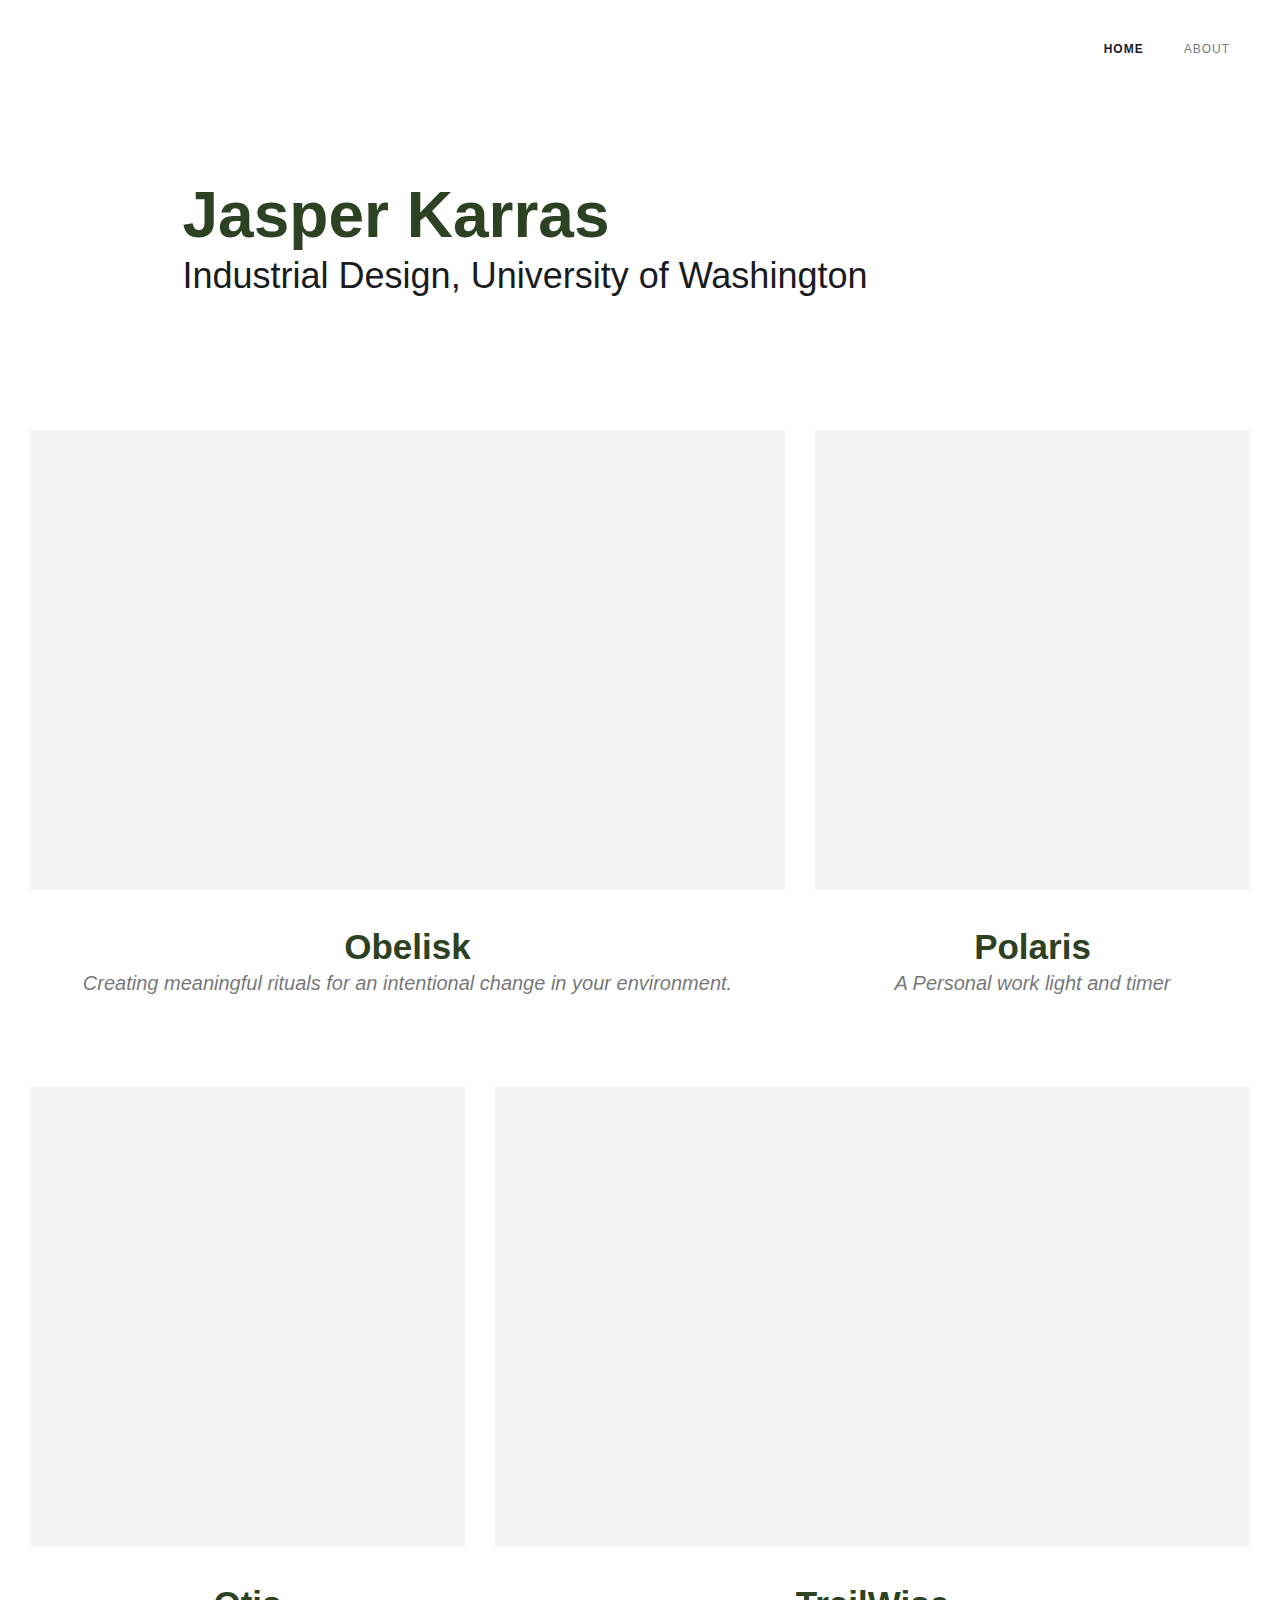
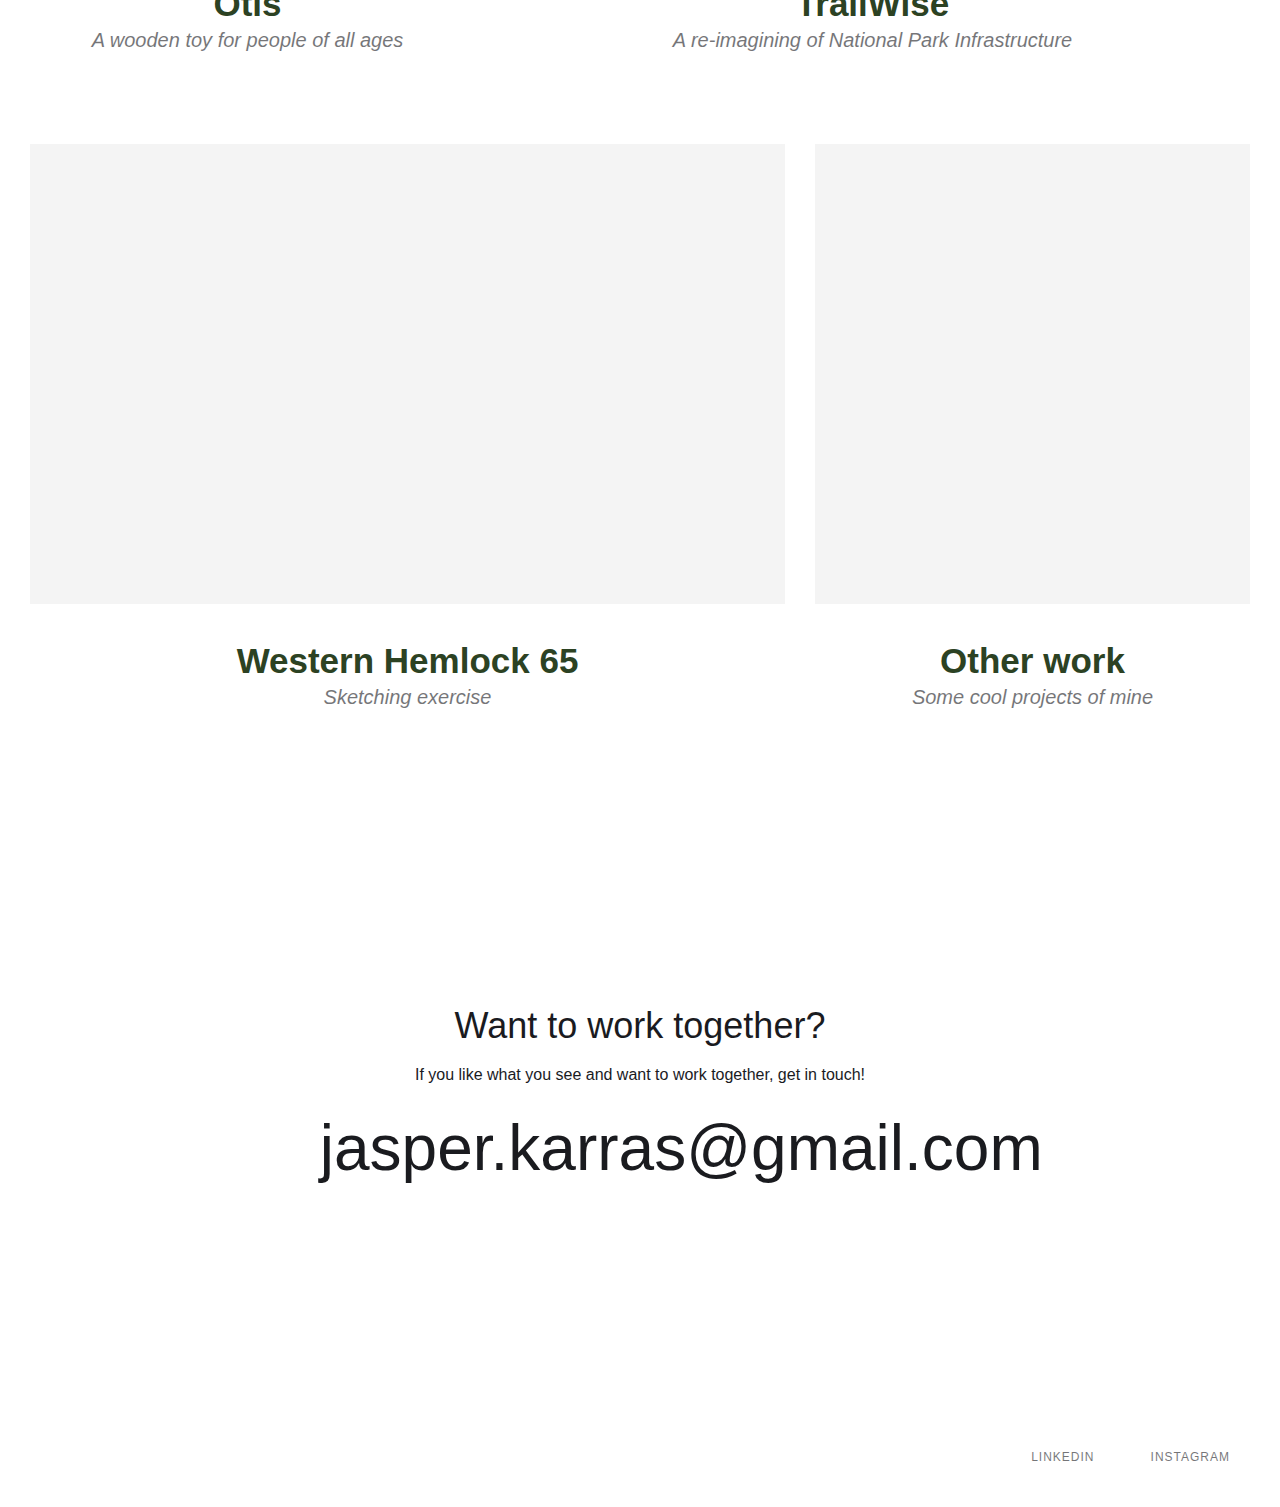
==== commit 4e803e93: "Update index.html" ====
--- a/index.html
+++ b/index.html
@@ -18,9 +18,9 @@
    <body>
       <div data-collapse="medium" data-animation="default" data-duration="400" data-easing="ease" data-easing2="ease" role="banner" class="navigation w-nav">
          <div class="navigation-items">
-            <a href="/" aria-current="page" class="logo-link w-nav-brand w--current"><img src="https://uploads-ssl.webflow.com/639cd69fa449411ac38918b7/63a20079c3e6c9027e8489c9_Asset%207.png" width="104" alt=""/></a>
+            <a href="/work/index.html" aria-current="page" class="logo-link w-nav-brand w--current"><img src="https://uploads-ssl.webflow.com/639cd69fa449411ac38918b7/63a20079c3e6c9027e8489c9_Asset%207.png" width="104" alt=""/></a>
             <div class="navigation-wrap">
-               <nav role="navigation" class="navigation-items w-nav-menu"><a href="/" aria-current="page" class="navigation-item w-nav-link w--current">Home</a><a href="/about" class="navigation-item w-nav-link">About</a></nav>
+               <nav role="navigation" class="navigation-items w-nav-menu"><a href="/work/index.html" aria-current="page" class="navigation-item w-nav-link w--current">Home</a><a href="/work/about.html" class="navigation-item w-nav-link">About</a></nav>
                <div class="menu-button w-nav-button"><img src="https://uploads-ssl.webflow.com/639cd69fa449411ac38918b7/639cd69fa44941b0b48918c8_menu-icon.png" width="22" alt="" class="menu-icon"/></div>
             </div>
          </div>
@@ -36,44 +36,44 @@
       <div class="section">
          <div id="works-grid" class="w-layout-grid works-grid">
             <div id="w-node-dff26f68-5731-3efa-d3dd-8f65c72d8fa5-10b209ac">
-               <a href="/work/obelisk" class="work-image cc-work-1 w-inline-block"></a>
+               <a href="/work/obelisk.html" class="work-image cc-work-1 w-inline-block"></a>
                <div class="work-description">
-                  <a href="/work/obelisk" class="project-name-link">Obelisk<br/></a>
+                  <a href="/work/obelisk.html" class="project-name-link">Obelisk<br/></a>
                   <div class="paragraph-light">Creating meaningful rituals for an intentional change in your environment.</div>
                </div>
             </div>
             <div id="w-node-dff26f68-5731-3efa-d3dd-8f65c72d8fad-10b209ac">
-               <a href="/work/polaris" class="work-image cc-work-2 w-inline-block"></a>
+               <a href="/work/polaris.html" class="work-image cc-work-2 w-inline-block"></a>
                <div class="work-description">
-                  <a href="/work/polaris" class="project-name-link">Polaris</a>
+                  <a href="/work/polaris.html" class="project-name-link">Polaris</a>
                   <div class="paragraph-light">A Personal work light and timer</div>
                </div>
             </div>
             <div id="w-node-dff26f68-5731-3efa-d3dd-8f65c72d8fb4-10b209ac">
-               <a href="/work/otis" class="work-image cc-work-3 w-inline-block"></a>
+               <a href="/work/otis.html" class="work-image cc-work-3 w-inline-block"></a>
                <div class="work-description">
-                  <a href="/work/otis" class="project-name-link">Otis</a>
+                  <a href="/work/otis.html" class="project-name-link">Otis</a>
                   <div class="paragraph-light">A wooden toy for people of all ages</div>
                </div>
             </div>
             <div id="w-node-dff26f68-5731-3efa-d3dd-8f65c72d8fbb-10b209ac">
-               <a href="/work/trail-wise" class="work-image cc-work-4 w-inline-block"></a>
+               <a href="/work/TrailWise.html" class="work-image cc-work-4 w-inline-block"></a>
                <div class="work-description">
-                  <a href="/work/trail-wise" class="project-name-link">TrailWise</a>
+                  <a href="/work/TrailWise.html" class="project-name-link">TrailWise</a>
                   <div class="paragraph-light">A re-imagining of National Park Infrastructure</div>
                </div>
             </div>
             <div id="w-node-_381e9c3f-f70e-a086-1b49-a9f26a371dec-10b209ac">
-               <a href="/work/western-hemlock-65" class="work-image cc-work-5 w-inline-block"></a>
+               <a href="/work/Western-Hemlock-65.html" class="work-image cc-work-5 w-inline-block"></a>
                <div class="work-description">
-                  <a href="/work/western-hemlock-65" class="project-name-link">Western Hemlock 65<br/></a>
+                  <a href="/work/Western-Hemlock-65.html" class="project-name-link">Western Hemlock 65<br/></a>
                   <div class="paragraph-light">Sketching exercise</div>
                </div>
             </div>
             <div id="w-node-_5ee3672b-4632-948b-01dc-3e80025dd409-10b209ac">
-               <a href="/work/other-work" class="work-image w-inline-block"></a>
+               <a href="/work/Other-Work.html" class="work-image w-inline-block"></a>
                <div class="work-description">
-                  <a href="/work/other-work" class="project-name-link">Other work</a>
+                  <a href="/work/Other-Work.html" class="project-name-link">Other work</a>
                   <div class="paragraph-light">Some cool projects of mine</div>
                </div>
             </div>
@@ -84,7 +84,7 @@
             <div class="email-section">
                <h2>Want to work together?</h2>
                <p>If you like what you see and want to work together, get in touch!</p>
-               <a href="mailto:jkarras@uw.edu" class="email-link">jkarras@uw.edu</a>
+               <a href="mailto:jasper.karras@gmail.com" class="email-link">jasper.karras@gmail.com</a>
             </div>
          </div>
       </div>
